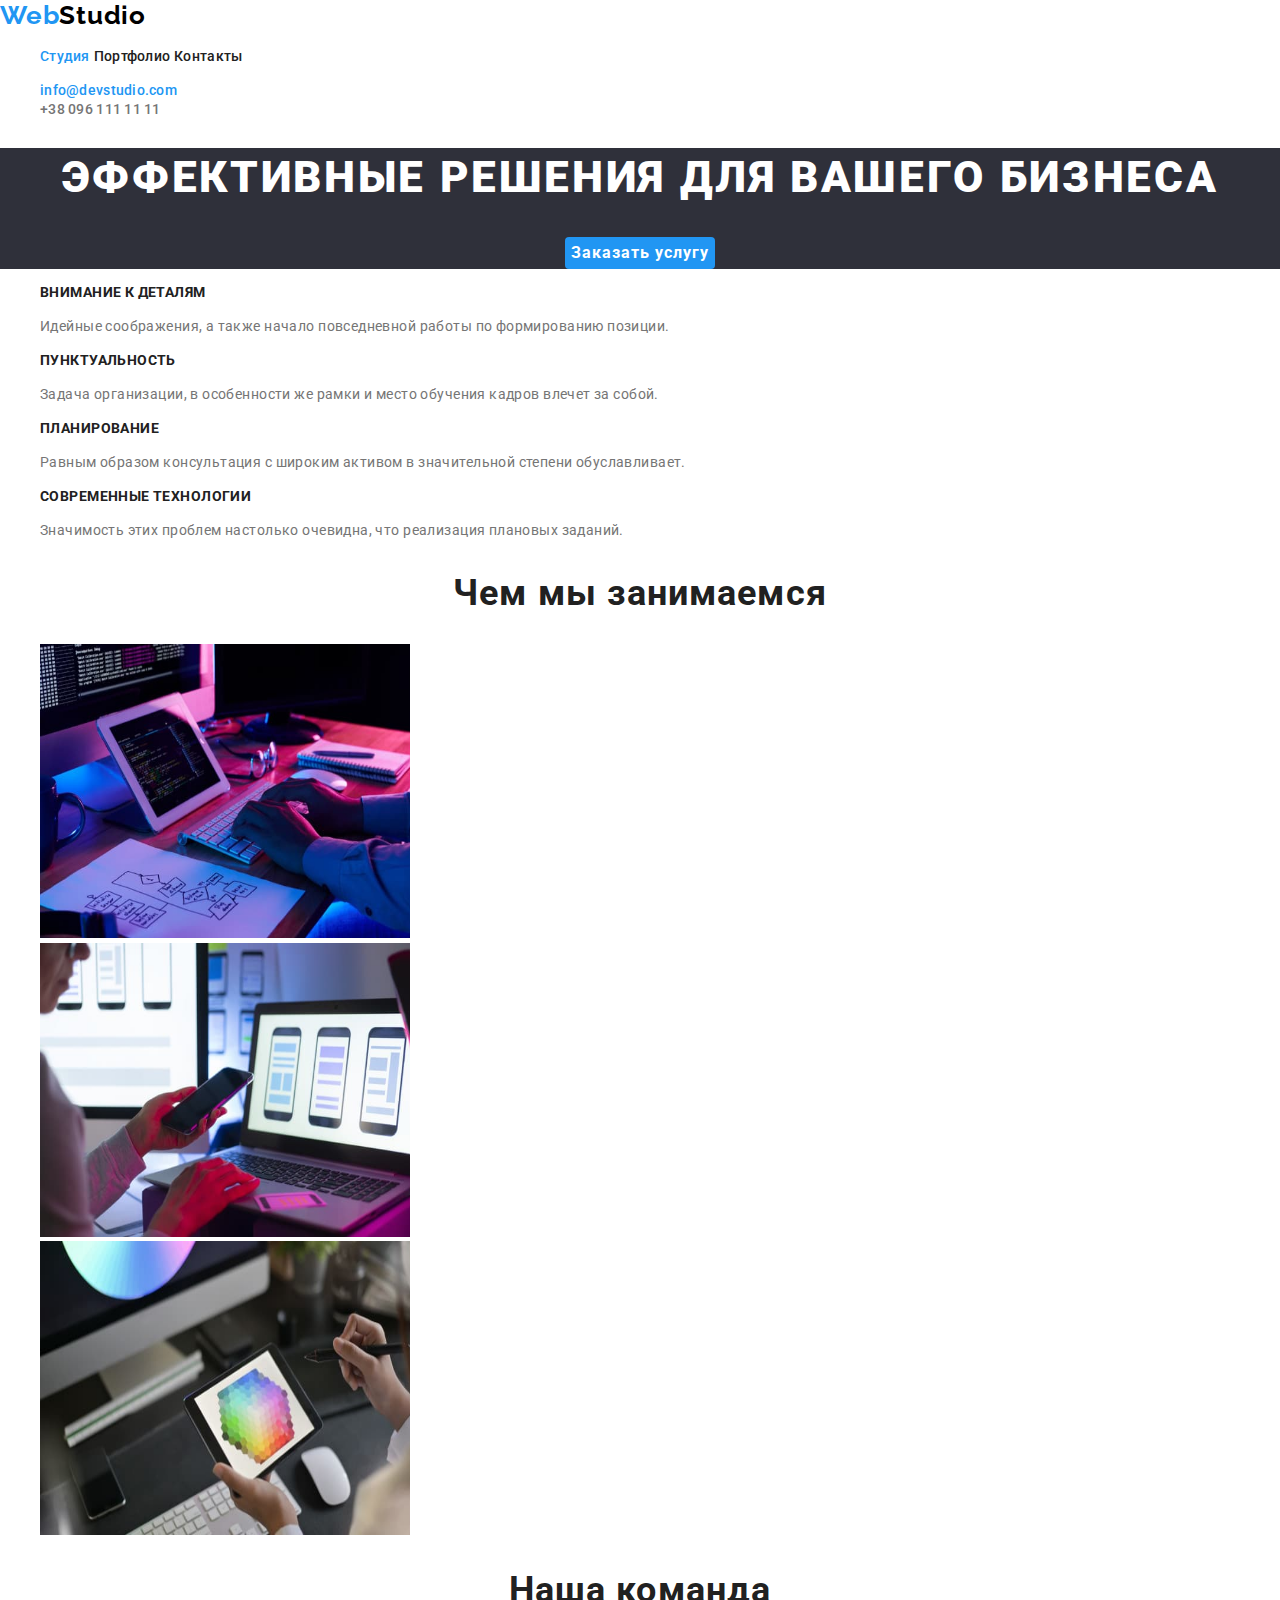
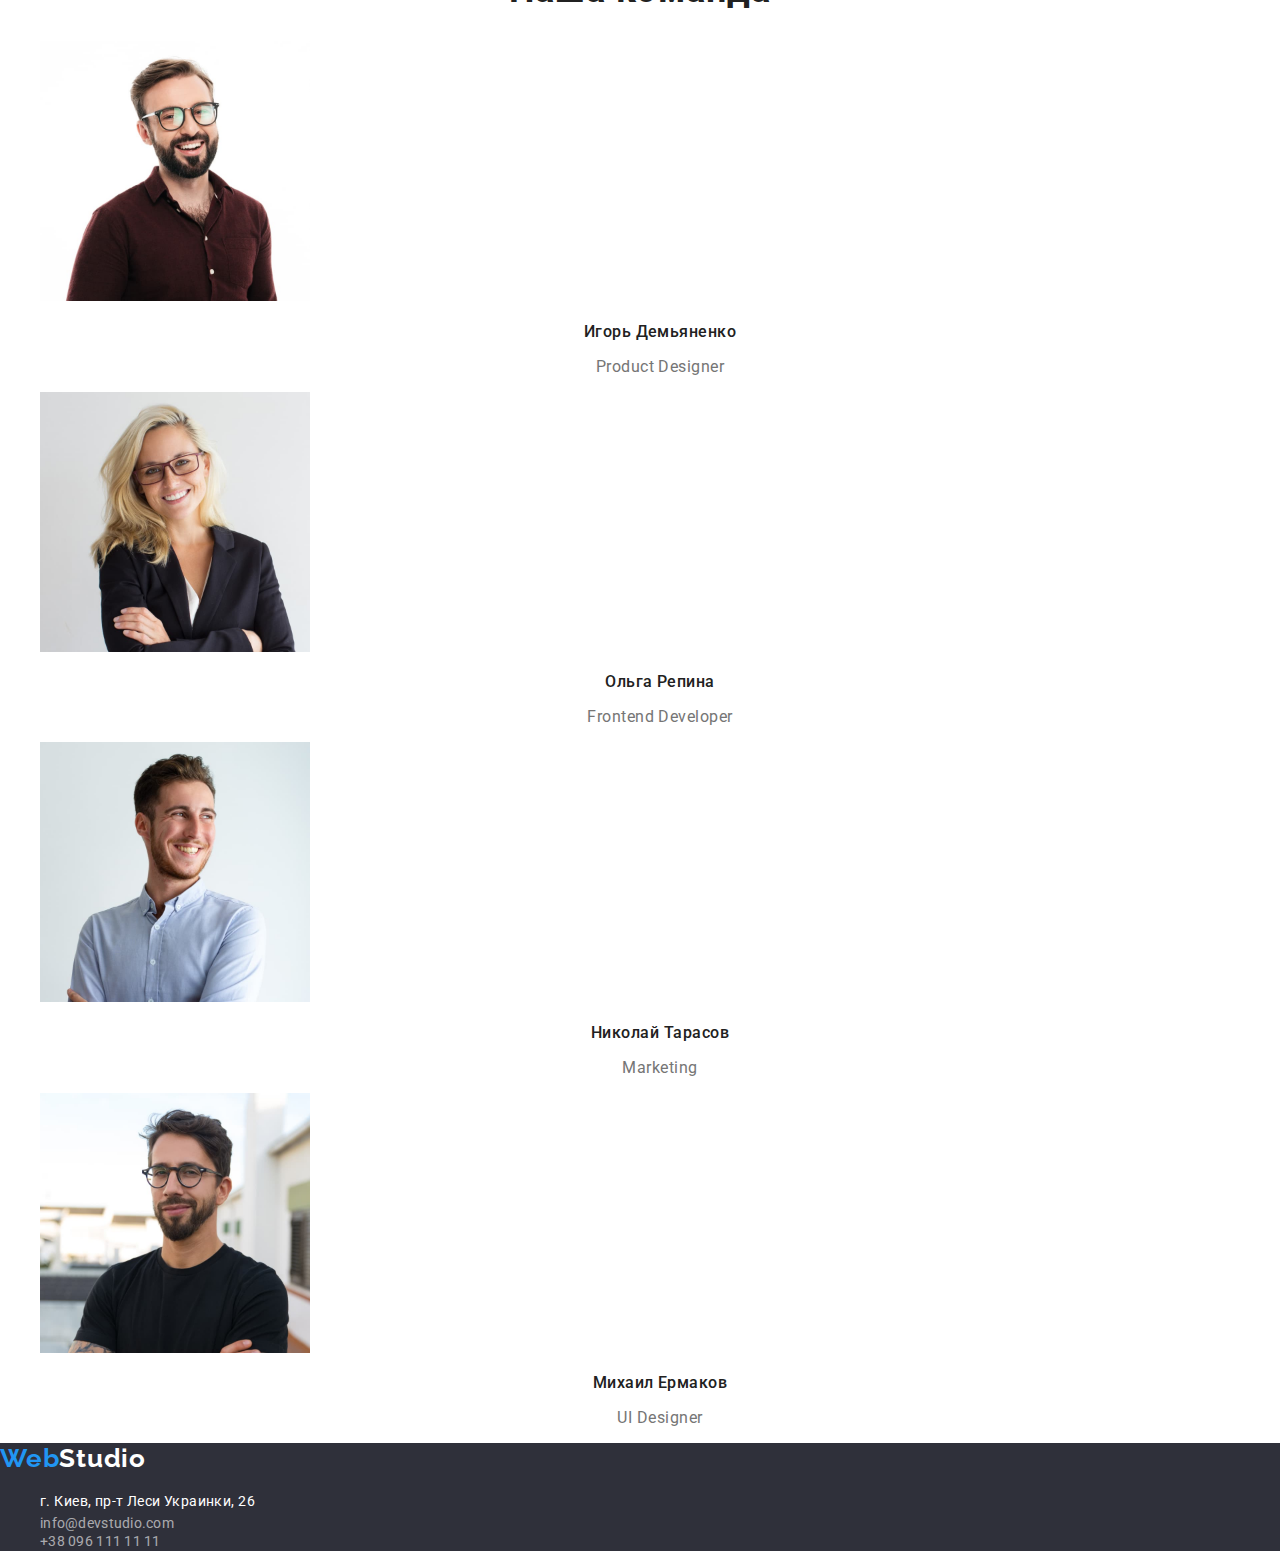
==== index.html @ bfbac4ac "Initial commit" ====
<!DOCTYPE html>
<html lang="ru">
  <head>
    <meta charset="UTF-8" />
    <meta http-equiv="X-UA-Compatible" content="IE=edge" />
    <meta name="viewport" content="width=device-width, initial-scale=1.0" />
    <title>Студия</title>
    <link rel="preconnect" href="https://fonts.googleapis.com" />
    <link rel="preconnect" href="https://fonts.gstatic.com" crossorigin />
    <link
      href="https://fonts.googleapis.com/css2?family=Raleway:wght@700&family=Roboto:wght@400;500;700;900&display=swap"
      rel="stylesheet"
    />
    <link
      rel="stylesheet"
      href="https://cdnjs.cloudflare.com/ajax/libs/modern-normalize/1.1.0/modern-normalize.css"
      integrity="sha512-Y0MM+V6ymRKN2zStTqzQ227DWhhp4Mzdo6gnlRnuaNCbc+YN/ZH0sBCLTM4M0oSy9c9VKiCvd4Jk44aCLrNS5Q=="
      crossorigin="anonymous"
      referrerpolicy="no-referrer"
    />
    <link href="./css/styles.css" rel="stylesheet" />
    <link href="./css/styles.css" rel="stylesheet" />
  </head>
  <body>
    <header class="header">
      <a class="logo" href="./index.html"
        >Web<span class="header-logo">Studio</span></a
      >
      <nav class="navigation">
        <ul class="references">
          <li class="referent">
            <a class="link" href="./index.html"
              ><span class="active-link">Студия</span></a
            >
          </li>
          <li class="referent">
            <a class="link" href="./portfolio.html">Портфолио</a>
          </li>
          <li class="referent"><a class="link" href="/contact">Контакты</a></li>
        </ul>
      </nav>
      <ul class="contact-list">
        <li class="contact">
          <a class="contact-mail" href="mailto:info@devstudio.com"
            >info@devstudio.com</a
          >
        </li>
        <li class="contact">
          <a class="contact-phone" href="tel:+380961111111"
            >+38 096 111 11 11</a
          >
        </li>
      </ul>
    </header>
    <main>
      <section class="hero">
        <h1 class="hero-title">Эффективные решения для вашего бизнеса</h1>
        <button class="select-btn" type="button">Заказать услугу</button>
      </section>
      <section class="properties">
        <h2 class="propertie">Возможности</h2>
        <ul class="list">
          <li class="item">
            <h3 class="title">Внимание к деталям</h3>
            <p class="subtitle">
              Идейные соображения, а также начало повседневной работы по
              формированию позиции.
            </p>
          </li>
          <li class="item">
            <h3 class="title">Пунктуальность</h3>
            <p class="subtitle">
              Задача организации, в особенности же рамки и место обучения кадров
              влечет за собой.
            </p>
          </li>
          <li class="item">
            <h3 class="title">Планирование</h3>
            <p class="subtitle">
              Равным образом консультация с широким активом в значительной
              степени обуславливает.
            </p>
          </li>
          <li class="item">
            <h3 class="title">Современные технологии</h3>
            <p class="subtitle">
              Значимость этих проблем настолько очевидна, что реализация
              плановых заданий.
            </p>
          </li>
        </ul>
      </section>
      <section class="about-us">
        <h2 class="title">Чем мы занимаемся</h2>
        <ul class="card list">
          <li class="card">
            <img
              class="works-image"
              src="./images/works/img-1.jpg"
              alt="Комп"
              width="370"
              height="294"
            />
          </li>
          <li class="card">
            <img
              class="works-image"
              src="./images/works/img-2.jpg"
              alt="смарт"
              width="370"
              height="294"
            />
          </li>
          <li class="card">
            <img
              class="works-image"
              src="./images/works/img-3.jpg"
              alt="планшет"
              width="370"
              height="294"
            />
          </li>
        </ul>
      </section>
      <section class="team">
        <h2 class="title">Наша команда</h2>
        <ul class="team cards">
          <li class="card-description">
            <img
              class="team-image"
              src="./images/team/img-1.jpg"
              alt="планшет"
              width="270"
              height="260"
            />
            <h3 class="name">Игорь Демьяненко</h3>
            <p class="position"><span lang="en">Product Designer</span></p>
          </li>
          <li class="card-description">
            <img
              class="team-image"
              src="./images/team/img-2.jpg"
              alt="планшет"
              width="270"
              height="260"
            />
            <h3 class="name">Ольга Репина</h3>
            <p class="position"><span lang="en">Frontend Developer</span></p>
          </li>
          <li class="card-description">
            <img
              class="team-image"
              src="./images/team/img-3.jpg"
              alt="планшет"
              width="270"
              height="260"
            />
            <h3 class="name">Николай Тарасов</h3>
            <p class="position"><span lang="en">Marketing</span></p>
          </li>
          <li class="card-description">
            <img
              class="team-image"
              src="./images/team/img-4.jpg"
              alt="планшет"
              width="270"
              height="260"
            />
            <h3 class="name">Михаил Ермаков</h3>
            <p class="position"><span lang="en">UI Designer</span></p>
          </li>
        </ul>
      </section>
    </main>
    <footer class="footer">
      <a class="logo" href="/">Web<span class="footer-logo">Studio</span></a>
      <ul class="conact-list">
        <li class="contact">
          <address class="post">г. Киев, пр-т Леси Украинки, 26</address>
        </li>
        <li class="contact">
          <a class="contact-mail" href="mailto:info@devstudio.com"
            >info@devstudio.com</a
          >
        </li>
        <li class="contact">
          <a class="contact-phone" href="tel:+380961111111"
            >+38 096 111 11 11</a
          >
        </li>
      </ul>
    </footer>
  </body>
</html>
---- css/styles.css ----
:root {
    --main-text: 'roboto';
    --logo-text: 'Raleway';
    --brand-color: #2196F3;
    --main-text-color: #757575;
    --title-color: #212121;
    --fuller-color: #2F303A;
}
body {
    font-family: var(--main-text);
    font-style: normal;
    font-weight: 500;
}
li {
    list-style-type: none
}
.logo {
    font-family: var(--logo-text);
    font-weight: 700;
    font-size: 26px;
    line-height: 1.19; 
    letter-spacing: 0.03em;
    text-decoration: none;
    color: var(--brand-color);
}
 .header-logo {
     color: black;
 
}
.referent{
    display: inline;
}
.link {
    font-size: 14px;
    line-height: 1.14;
    letter-spacing: 0.02em;
    text-decoration: none;
    color: var(--title-color);
}
.active-link {
    color: var(--brand-color)
}
.link:hover, .link:focus{
    color: var(--brand-color);
    cursor: pointer;
}
.conact {}
.contact-mail {
    font-size: 14px;
    line-height: 1.14;
    letter-spacing: 0.02em;
    text-decoration: none;
    color: var(--brand-color);
}
.contact-phone {
    font-size: 14px;
    line-height: 1.14;
    text-decoration: none;
    letter-spacing: 0.02em;
    color: var(--main-text-color);
}    
.contact-mail:hover, .contact-mail:focus {
    color: var(--brand-color);
    cursor: pointer;
    }
.contact-phone:hover, .contact-phone:focus {
    color: var(--brand-color);
    cursor: pointer;
    }
    .referent {}
.hero {  
    background: var(--fuller-color)
}
.hero-title {
    font-weight: 900;
    font-size: 44px;
    line-height: 1.36;
    text-align: center;
    letter-spacing: 0.06em;
    text-transform: uppercase;
    color: #FFFFFF;
}
.propertie {
    position: absolute;
    white-space: nowrap;
    width: 1px;
    height: 1px;
    overflow: hidden;
    border: 0;
    padding: 0;
    clip: rect(0 0 0 0);
    clip-path: inset(50%);
    margin: -1px;
}
.item .title {
    font-weight: 700;
    font-size: 14px;
    line-height: 1.14;
    letter-spacing: 0.03em;
    text-transform: uppercase;
    color: var(--title-color);
    ;
}
.subtitle {
    font-weight: 400;
    font-size: 14px;
    line-height: 1.71;
    letter-spacing: 0.03em;
    color: var(--main-text-color);
}
.about-us .title, .team .title {
    font-weight: 700;
    font-size: 36px;
    line-height: 1.17;
    text-align: center;
    letter-spacing: 0.03em;
    color: var(--title-color);
}
.card {}

.works-image {}

.team {}

.cards {}

.card-description {}
.team-image {}

.name {
    font-size: 16px;
    line-height: 1.19;
    text-align: center;
    letter-spacing: 0.03em;
    color: var(--title-color);
    font-weight: 500;
}
.position {
    font-weight: 400;
    font-size: 16px;
    line-height: 1.19;
    text-align: center;
    letter-spacing: 0.03em;
    color: var(--main-text-color);
}
.footer {
    background: var(--fuller-color);
    font-weight: 400;
}
.footer .contact-mail, .footer .contact-phone {
    color: rgba(255, 255, 255, 0.6);
}
.footer .contact-mail:hover,
.footer .contact-mail:focus
    {
    color: var(--brand-color);
    cursor: pointer;
  }
.footer .contact-phone:hover,
.footer .contact-phone:focus {
    color: var(--brand-color);
    cursor: pointer;
   }
.footer-logo {
    color: white
}
.post {
    font-style: normal;
    font-weight: 400;
    font-size: 14px;
    line-height: 1.71;
    letter-spacing: 0.03em;
    color: #FFFFFF;
}
.works>.title {
    position: absolute;
    white-space: nowrap;
    width: 1px;
    height: 1px;
    overflow: hidden;
    border: 0;
    padding: 0;
    clip: rect(0 0 0 0);
    clip-path: inset(50%);
    margin: -1px;
}
.button-section{
   display: block;
}
.btn {
    background: #F5F4FA;
    border-radius: 4px;
    font-size: 16px;
    line-height: 1.62;
    text-align: center;
    letter-spacing: 0.03em;
    color: var(--title-color);
    border: 0;
    cursor: pointer;
    font-weight: 500;
}
.select-btn {
    background: var(--brand-color);
    border-radius: 4px;
    font-weight: 700;
    font-size: 16px;
    line-height: 1.88;
    text-align: center;
    letter-spacing: 0.06em;
    color: #FFFFFF;
    cursor: pointer;
    border: 0;
}
.hero .select-btn {
    display: block;
    margin-left: auto;
    margin-right: auto;
}
.btn:hover, .btn:focus {
    background: var(--brand-color);
    font-weight: 700;
    color: white;
}
.works-cards {}

.works-card-description {
    list-style-type: none;
}
.works-card-description .name, .works-card-description .position {
    text-align:left;
}
---- css/styles.css ----
:root {
    --main-text: 'roboto';
    --logo-text: 'Raleway';
    --brand-color: #2196F3;
    --main-text-color: #757575;
    --title-color: #212121;
    --fuller-color: #2F303A;
}
body {
    font-family: var(--main-text);
    font-style: normal;
    font-weight: 500;
}
li {
    list-style-type: none
}
.logo {
    font-family: var(--logo-text);
    font-weight: 700;
    font-size: 26px;
    line-height: 1.19; 
    letter-spacing: 0.03em;
    text-decoration: none;
    color: var(--brand-color);
}
 .header-logo {
     color: black;
 
}
.referent{
    display: inline;
}
.link {
    font-size: 14px;
    line-height: 1.14;
    letter-spacing: 0.02em;
    text-decoration: none;
    color: var(--title-color);
}
.active-link {
    color: var(--brand-color)
}
.link:hover, .link:focus{
    color: var(--brand-color);
    cursor: pointer;
}
.conact {}
.contact-mail {
    font-size: 14px;
    line-height: 1.14;
    letter-spacing: 0.02em;
    text-decoration: none;
    color: var(--brand-color);
}
.contact-phone {
    font-size: 14px;
    line-height: 1.14;
    text-decoration: none;
    letter-spacing: 0.02em;
    color: var(--main-text-color);
}    
.contact-mail:hover, .contact-mail:focus {
    color: var(--brand-color);
    cursor: pointer;
    }
.contact-phone:hover, .contact-phone:focus {
    color: var(--brand-color);
    cursor: pointer;
    }
    .referent {}
.hero {  
    background: var(--fuller-color)
}
.hero-title {
    font-weight: 900;
    font-size: 44px;
    line-height: 1.36;
    text-align: center;
    letter-spacing: 0.06em;
    text-transform: uppercase;
    color: #FFFFFF;
}
.propertie {
    position: absolute;
    white-space: nowrap;
    width: 1px;
    height: 1px;
    overflow: hidden;
    border: 0;
    padding: 0;
    clip: rect(0 0 0 0);
    clip-path: inset(50%);
    margin: -1px;
}
.item .title {
    font-weight: 700;
    font-size: 14px;
    line-height: 1.14;
    letter-spacing: 0.03em;
    text-transform: uppercase;
    color: var(--title-color);
    ;
}
.subtitle {
    font-weight: 400;
    font-size: 14px;
    line-height: 1.71;
    letter-spacing: 0.03em;
    color: var(--main-text-color);
}
.about-us .title, .team .title {
    font-weight: 700;
    font-size: 36px;
    line-height: 1.17;
    text-align: center;
    letter-spacing: 0.03em;
    color: var(--title-color);
}
.card {}

.works-image {}

.team {}

.cards {}

.card-description {}
.team-image {}

.name {
    font-size: 16px;
    line-height: 1.19;
    text-align: center;
    letter-spacing: 0.03em;
    color: var(--title-color);
    font-weight: 500;
}
.position {
    font-weight: 400;
    font-size: 16px;
    line-height: 1.19;
    text-align: center;
    letter-spacing: 0.03em;
    color: var(--main-text-color);
}
.footer {
    background: var(--fuller-color);
    font-weight: 400;
}
.footer .contact-mail, .footer .contact-phone {
    color: rgba(255, 255, 255, 0.6);
}
.footer .contact-mail:hover,
.footer .contact-mail:focus
    {
    color: var(--brand-color);
    cursor: pointer;
  }
.footer .contact-phone:hover,
.footer .contact-phone:focus {
    color: var(--brand-color);
    cursor: pointer;
   }
.footer-logo {
    color: white
}
.post {
    font-style: normal;
    font-weight: 400;
    font-size: 14px;
    line-height: 1.71;
    letter-spacing: 0.03em;
    color: #FFFFFF;
}
.works>.title {
    position: absolute;
    white-space: nowrap;
    width: 1px;
    height: 1px;
    overflow: hidden;
    border: 0;
    padding: 0;
    clip: rect(0 0 0 0);
    clip-path: inset(50%);
    margin: -1px;
}
.button-section{
   display: block;
}
.btn {
    background: #F5F4FA;
    border-radius: 4px;
    font-size: 16px;
    line-height: 1.62;
    text-align: center;
    letter-spacing: 0.03em;
    color: var(--title-color);
    border: 0;
    cursor: pointer;
    font-weight: 500;
}
.select-btn {
    background: var(--brand-color);
    border-radius: 4px;
    font-weight: 700;
    font-size: 16px;
    line-height: 1.88;
    text-align: center;
    letter-spacing: 0.06em;
    color: #FFFFFF;
    cursor: pointer;
    border: 0;
}
.hero .select-btn {
    display: block;
    margin-left: auto;
    margin-right: auto;
}
.btn:hover, .btn:focus {
    background: var(--brand-color);
    font-weight: 700;
    color: white;
}
.works-cards {}

.works-card-description {
    list-style-type: none;
}
.works-card-description .name, .works-card-description .position {
    text-align:left;
}
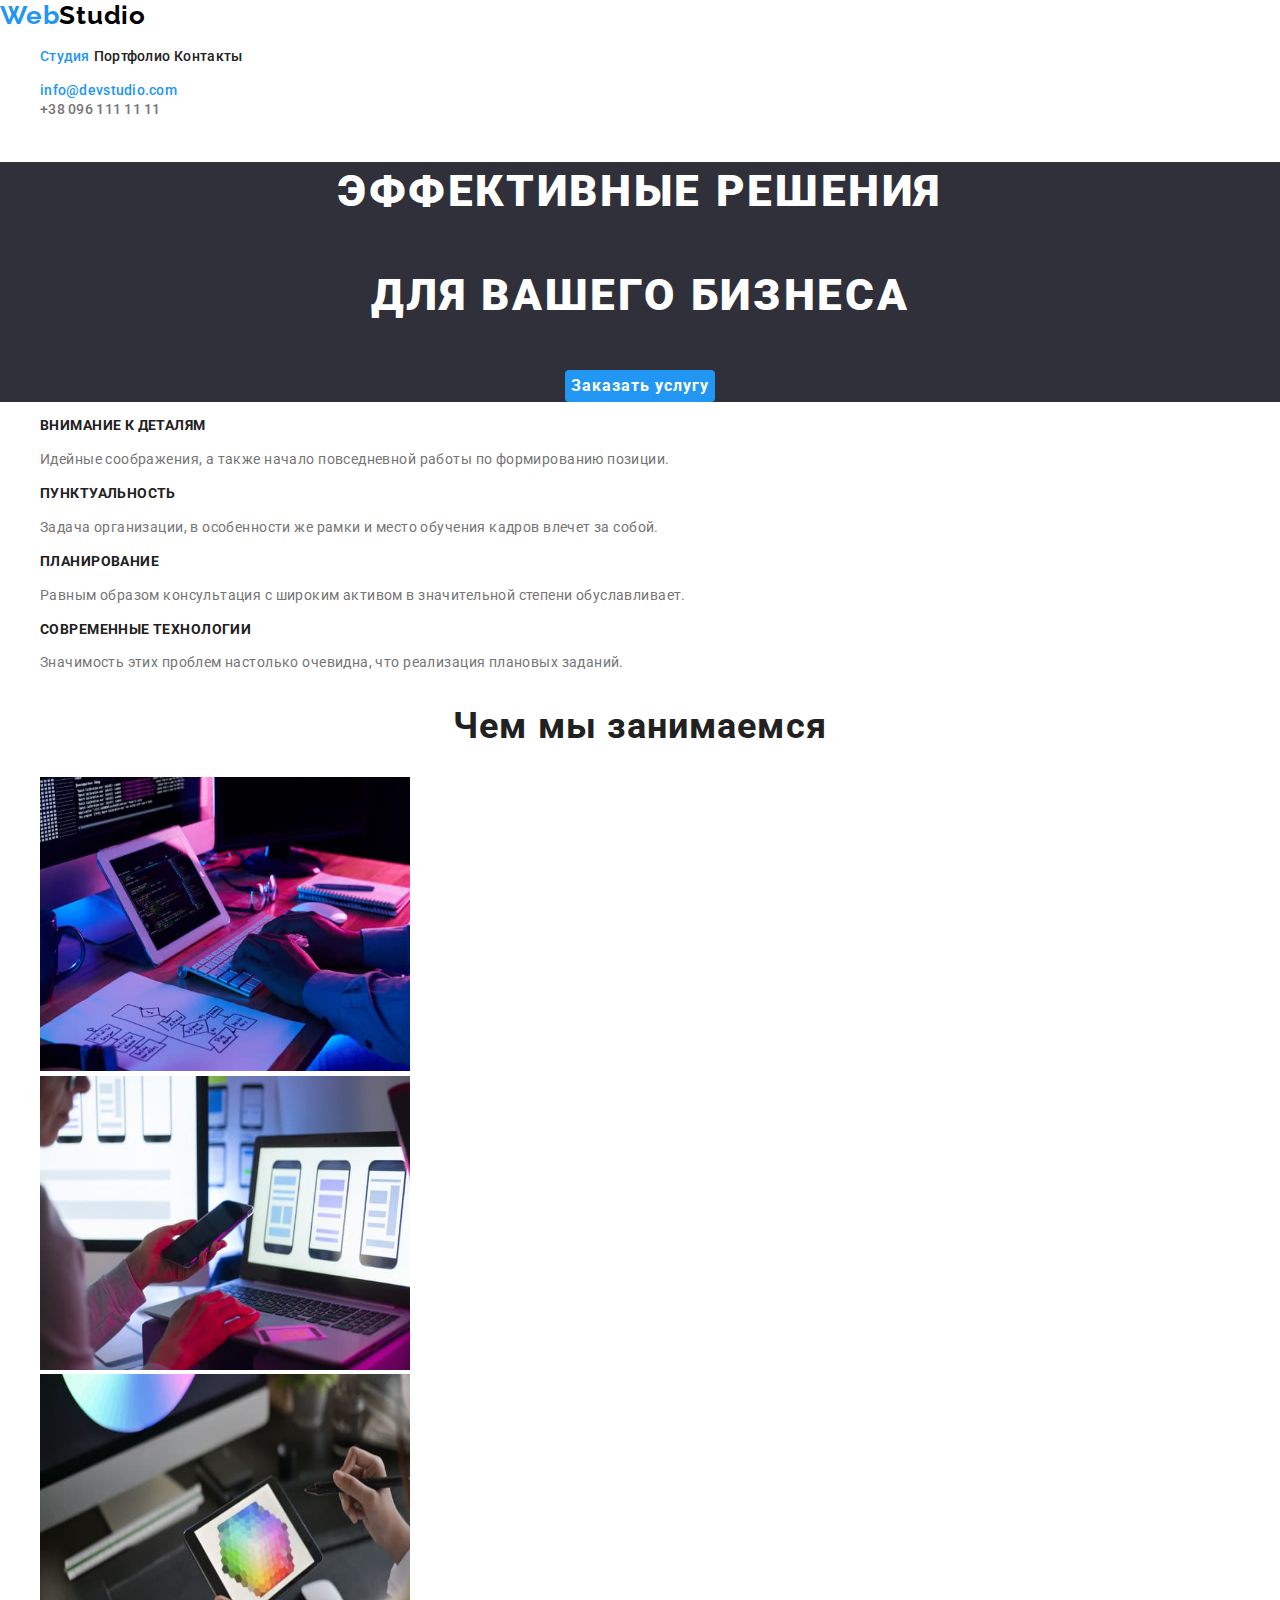
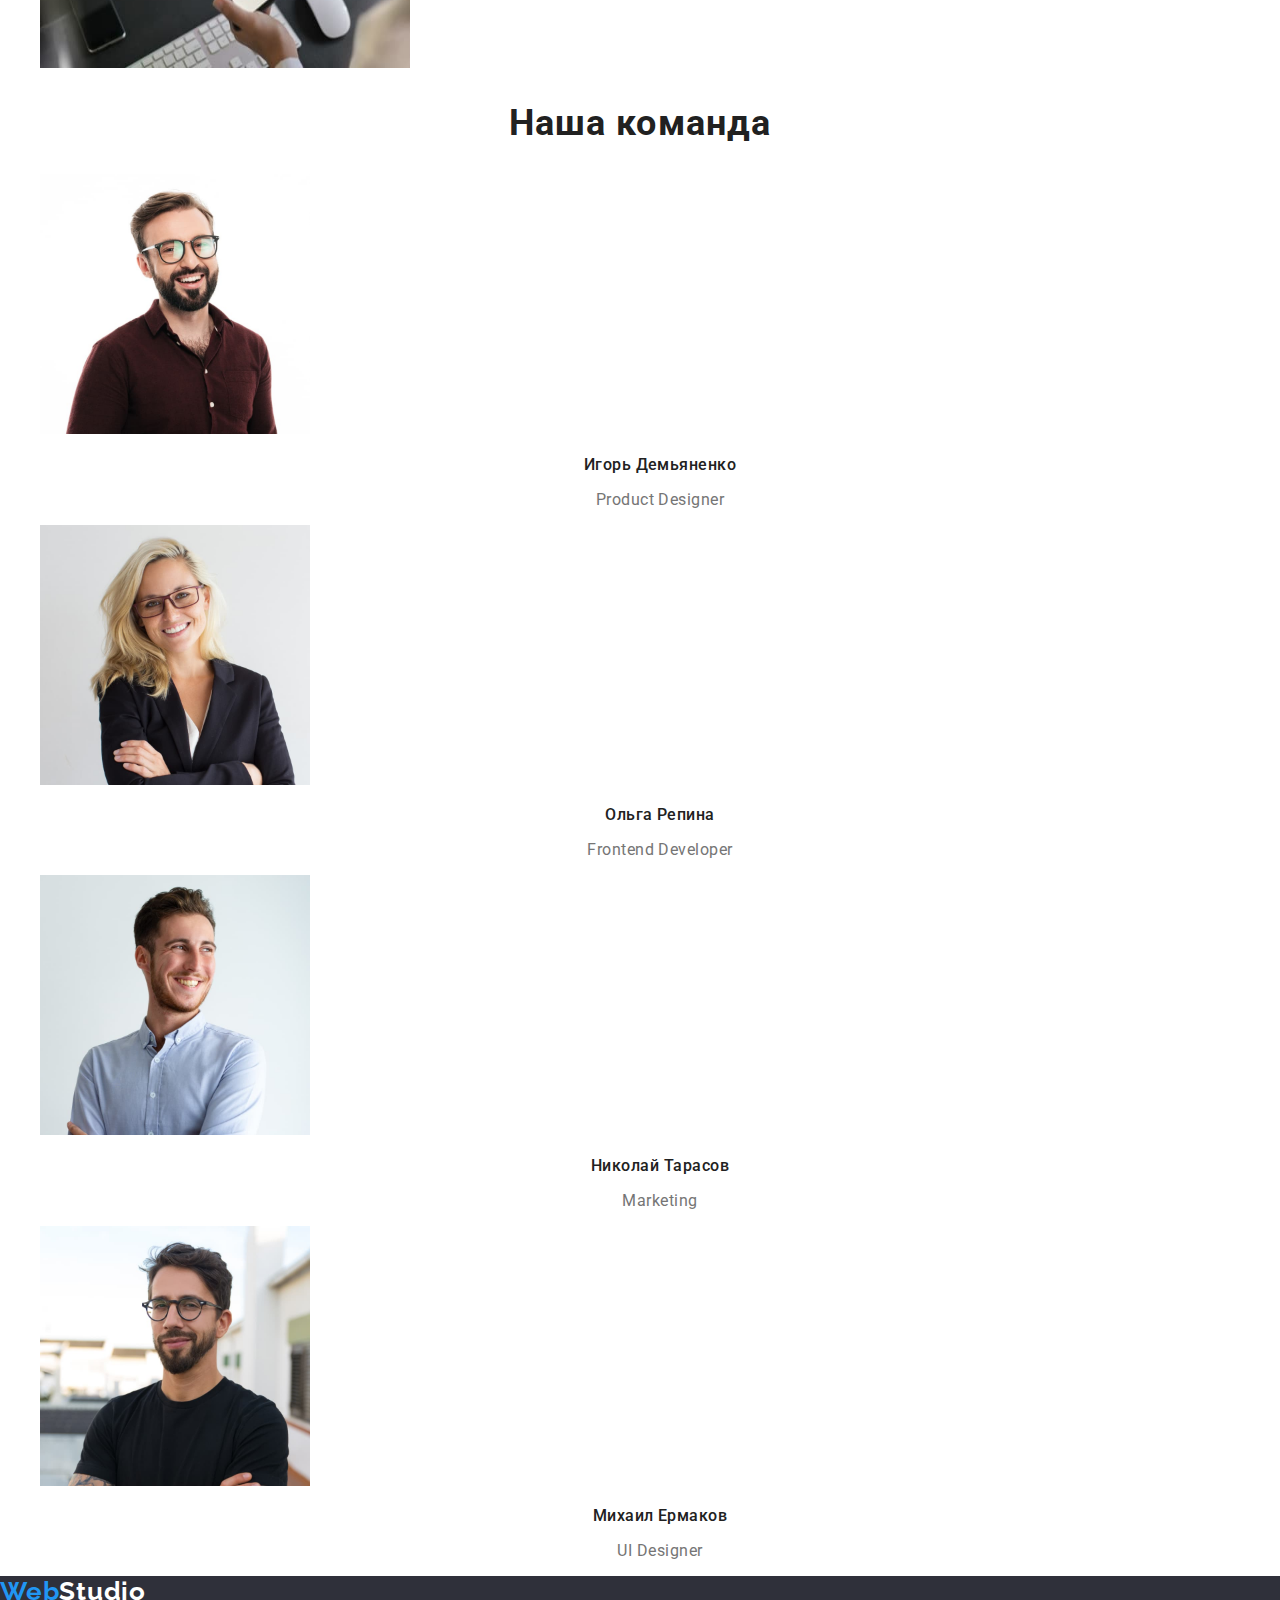
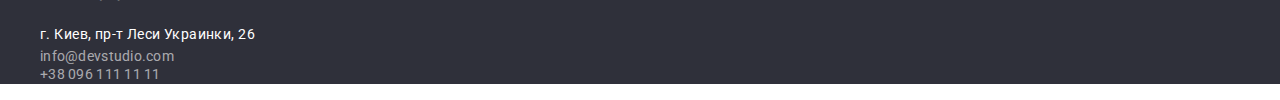
==== commit 6495f531: "not the end" ====
--- a/index.html
+++ b/index.html
@@ -23,6 +23,7 @@
   </head>
   <body>
     <header class="header">
+      <div class="container">
       <a class="logo" href="./index.html"
         >Web<span class="header-logo">Studio</span></a
       >
@@ -51,10 +52,12 @@
           >
         </li>
       </ul>
+    </div>
     </header>
     <main>
       <section class="hero">
-        <h1 class="hero-title">Эффективные решения для вашего бизнеса</h1>
+        <div class="container">
+        <h1 class="hero-title"><p></p>Эффективные решения</p><p>для вашего бизнеса</p></h1>
         <button class="select-btn" type="button">Заказать услугу</button>
       </section>
       <section class="properties">
@@ -89,13 +92,14 @@
             </p>
           </li>
         </ul>
+      </div>
       </section>
       <section class="about-us">
+        <div class="container">
         <h2 class="title">Чем мы занимаемся</h2>
-        <ul class="card list">
+        <ul class="card-list">
           <li class="card">
-            <img
-              class="works-image"
+            <img class="works-image"
               src="./images/works/img-1.jpg"
               alt="Комп"
               width="370"
@@ -121,7 +125,9 @@
             />
           </li>
         </ul>
-      </section>
+      </div>
+      </section>
+      <div class="container">
       <section class="team">
         <h2 class="title">Наша команда</h2>
         <ul class="team cards">
@@ -170,9 +176,11 @@
             <p class="position"><span lang="en">UI Designer</span></p>
           </li>
         </ul>
+      </div>
       </section>
     </main>
     <footer class="footer">
+    <div class="container">
       <a class="logo" href="/">Web<span class="footer-logo">Studio</span></a>
       <ul class="conact-list">
         <li class="contact">
@@ -189,6 +197,7 @@
           >
         </li>
       </ul>
+    </div>
     </footer>
   </body>
 </html>
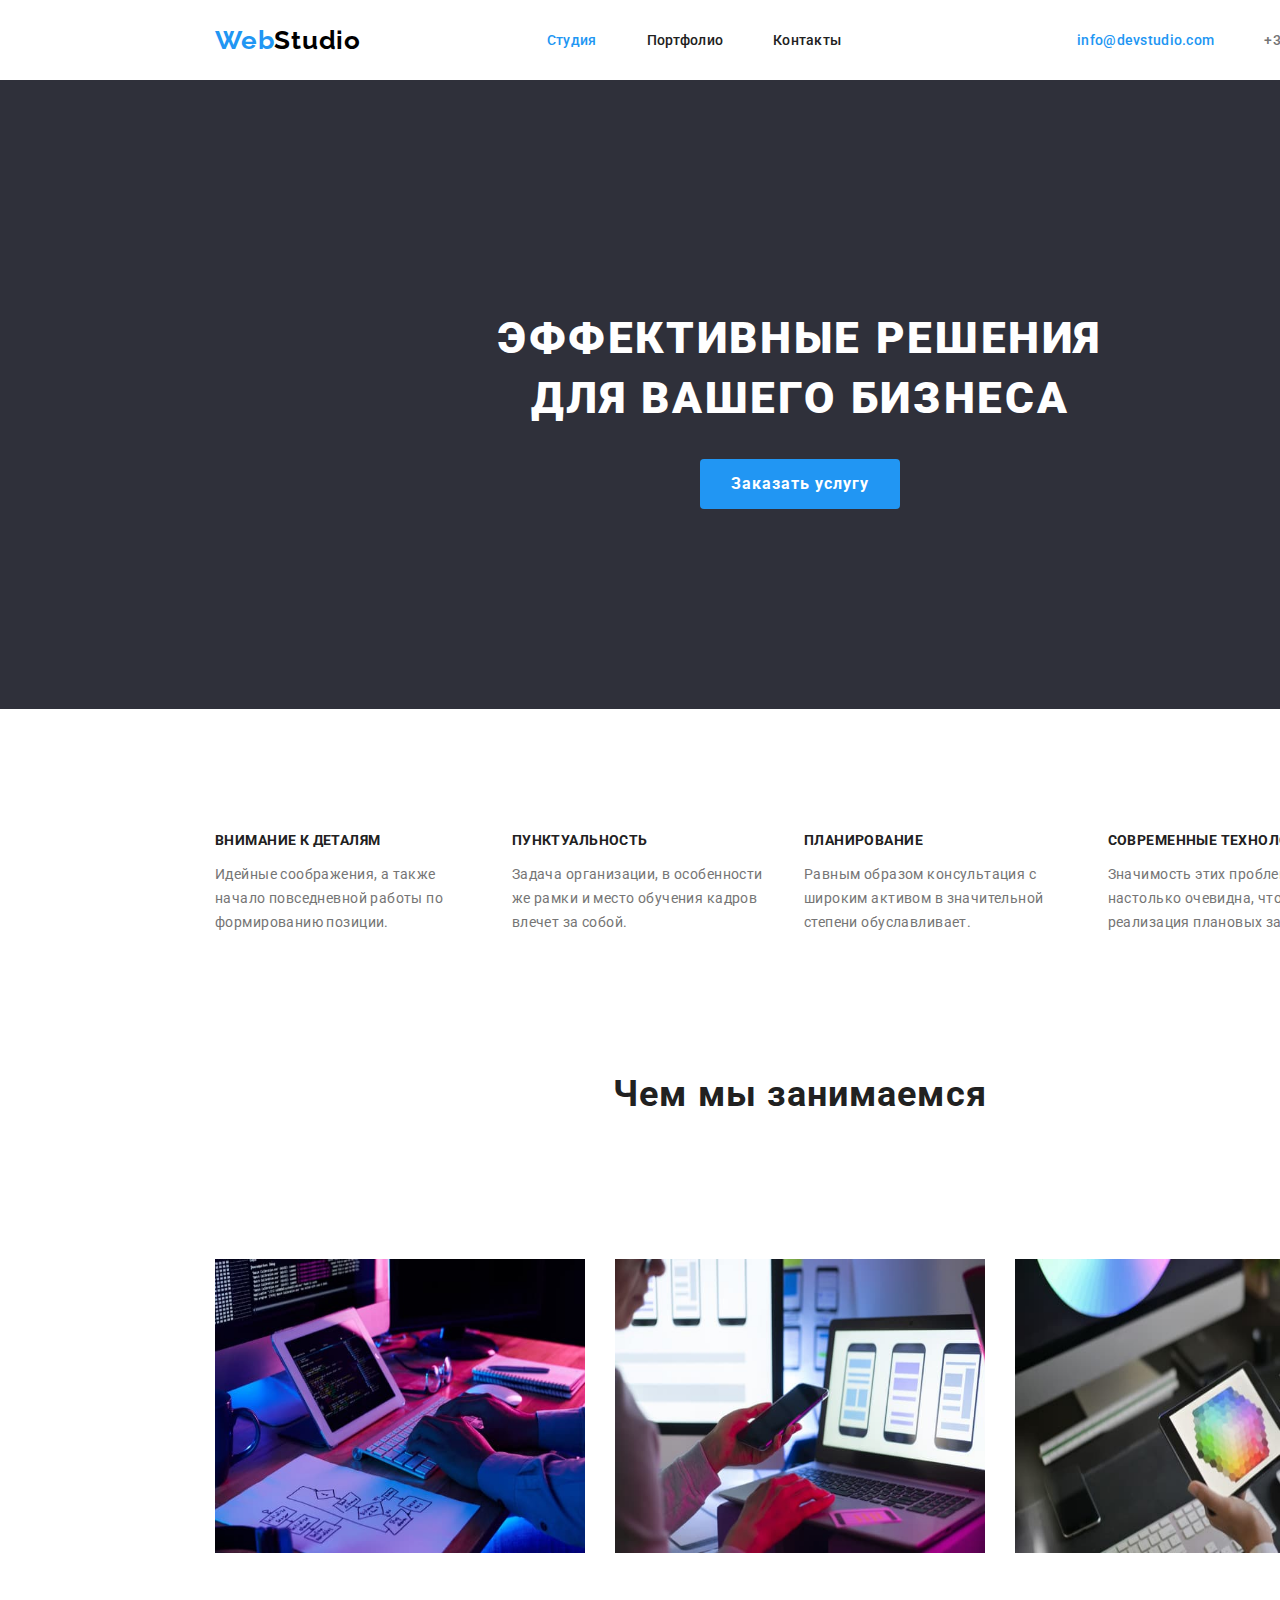
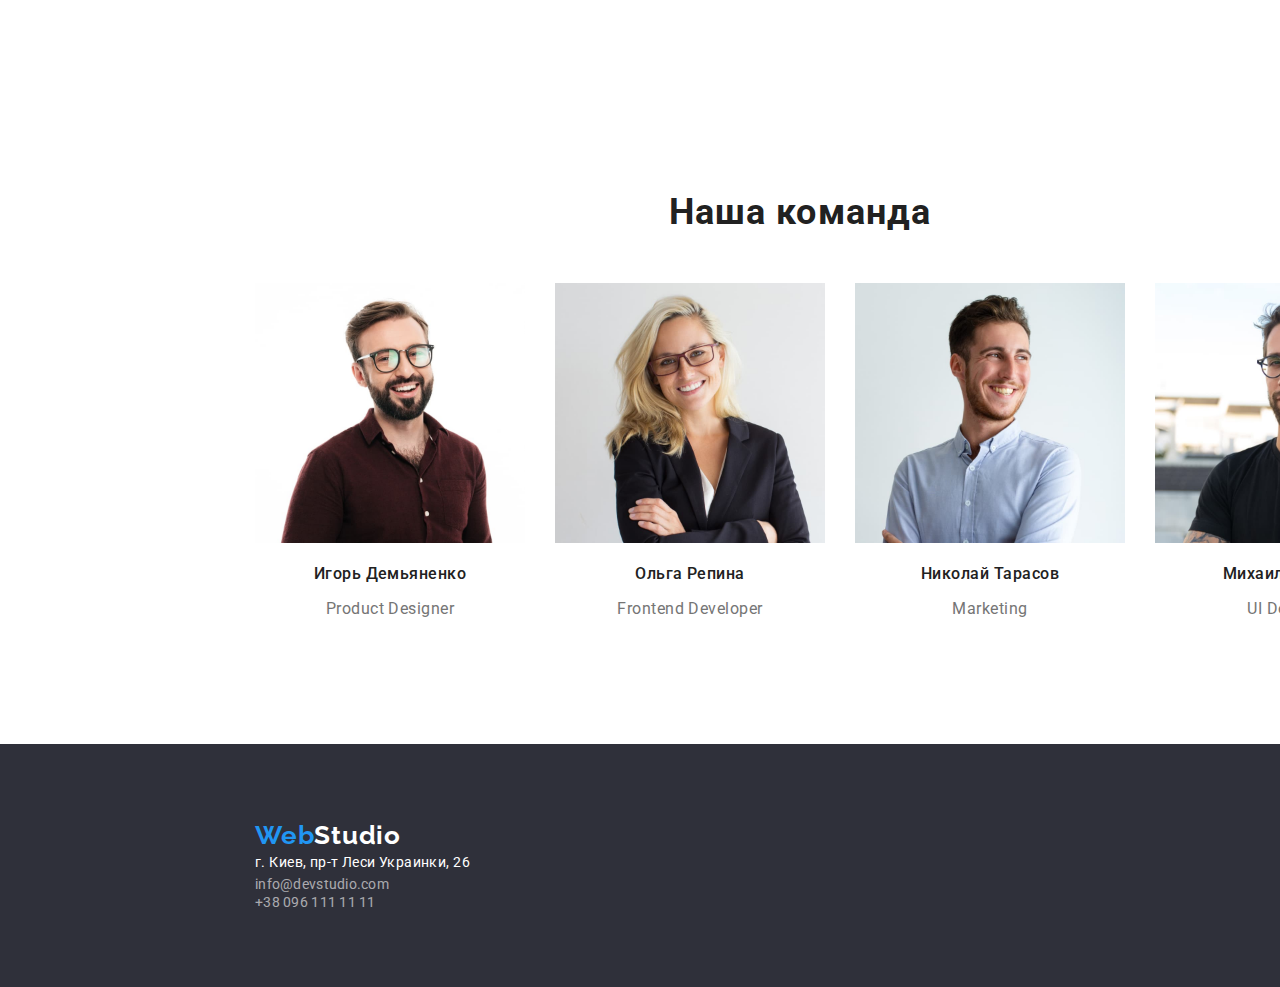
==== commit 8e36f7b0: "Summ" ====
--- a/index.html
+++ b/index.html
@@ -19,7 +19,6 @@
       referrerpolicy="no-referrer"
     />
     <link href="./css/styles.css" rel="stylesheet" />
-    <link href="./css/styles.css" rel="stylesheet" />
   </head>
   <body>
     <header class="header">
@@ -57,10 +56,11 @@
     <main>
       <section class="hero">
         <div class="container">
-        <h1 class="hero-title"><p></p>Эффективные решения</p><p>для вашего бизнеса</p></h1>
+        <h1 class="hero-title">Эффективные решения для вашего бизнеса</h1>
         <button class="select-btn" type="button">Заказать услугу</button>
       </section>
       <section class="properties">
+        <div class="container">
         <h2 class="propertie">Возможности</h2>
         <ul class="list">
           <li class="item">
@@ -126,11 +126,11 @@
           </li>
         </ul>
       </div>
-      </section>
-      <div class="container">
+    </section>
       <section class="team">
+        <div class="container">
         <h2 class="title">Наша команда</h2>
-        <ul class="team cards">
+        <ul class="team-cards">
           <li class="card-description">
             <img
               class="team-image"
@@ -181,9 +181,11 @@
     </main>
     <footer class="footer">
     <div class="container">
-      <a class="logo" href="/">Web<span class="footer-logo">Studio</span></a>
       <ul class="conact-list">
         <li class="contact">
+          <a class="logo" href="/">Web<span class="footer-logo">Studio</span></a>
+        </li>
+        <li>
           <address class="post">г. Киев, пр-т Леси Украинки, 26</address>
         </li>
         <li class="contact">
--- a/css/styles.css
+++ b/css/styles.css
@@ -14,7 +14,21 @@
 li {
     list-style-type: none
 }
+.container {
+    
+
+}   
+
+.header>.container {
+    display: flex;
+    padding-left: 215px;
+    padding-right: 215px;
+    justify-content: space-between;
+    align-items: center;
+    width: 1600px
+}
 .logo {
+    
     font-family: var(--logo-text);
     font-weight: 700;
     font-size: 26px;
@@ -22,13 +36,15 @@
     letter-spacing: 0.03em;
     text-decoration: none;
     color: var(--brand-color);
+    margin-right: auto;
 }
  .header-logo {
      color: black;
- 
-}
-.referent{
-    display: inline;
+ }
+.references{
+    display: flex;
+    height: 48px;
+    align-items: center;
 }
 .link {
     font-size: 14px;
@@ -36,6 +52,7 @@
     letter-spacing: 0.02em;
     text-decoration: none;
     color: var(--title-color);
+    margin-right: 50px;
 }
 .active-link {
     color: var(--brand-color)
@@ -44,13 +61,17 @@
     color: var(--brand-color);
     cursor: pointer;
 }
-.conact {}
+.contact-list {
+    display: flex;
+    margin-left: auto;
+}
 .contact-mail {
     font-size: 14px;
     line-height: 1.14;
     letter-spacing: 0.02em;
     text-decoration: none;
     color: var(--brand-color);
+    margin-right: 50px;
 }
 .contact-phone {
     font-size: 14px;
@@ -67,9 +88,13 @@
     color: var(--brand-color);
     cursor: pointer;
     }
-    .referent {}
-.hero {  
-    background: var(--fuller-color)
+.hero>.container {
+    background: var(--fuller-color);
+    width: 1600px;
+    padding-top: 200px;
+    padding-bottom: 200px;
+    padding-left: 452px;
+    padding-right: 452px;
 }
 .hero-title {
     font-weight: 900;
@@ -79,6 +104,19 @@
     letter-spacing: 0.06em;
     text-transform: uppercase;
     color: #FFFFFF;
+    margin-bottom: 30px;
+}
+.properties>.container {
+    width: 1600px;
+}
+.list {
+    padding: 94px 215px;
+    display: flex;
+    justify-content: space-around;
+    align-items: center;
+}
+.list>.item {
+    margin-right: 30px;
 }
 .propertie {
     position: absolute;
@@ -108,6 +146,10 @@
     letter-spacing: 0.03em;
     color: var(--main-text-color);
 }
+.about-us>.container {
+    width: 1600px;
+}
+
 .about-us .title, .team .title {
     font-weight: 700;
     font-size: 36px;
@@ -115,16 +157,39 @@
     text-align: center;
     letter-spacing: 0.03em;
     color: var(--title-color);
-}
-.card {}
-
-.works-image {}
-
-.team {}
-
-.cards {}
-
-.card-description {}
+    margin-bottom: 50px;
+}
+.card-list {
+    padding: 94px 215px;
+    display: flex;
+    justify-content: space-around;
+    align-items: center;
+}
+.card-list:(last-child){
+    margin-right: 0
+}
+.card {
+    margin-right: 30px;
+}
+
+.works-image {
+    
+}
+
+.team>.container {
+ width: 1600px; 
+ padding: 94px 215px;  
+}
+
+.team-cards {
+    display: flex;
+    justify-content: space-around;
+    align-items: center;
+}
+
+.card-description {
+    margin-right: 30px;
+}
 .team-image {}
 
 .name {
@@ -143,27 +208,34 @@
     letter-spacing: 0.03em;
     color: var(--main-text-color);
 }
-.footer {
+.footer>.container {
+    display: block;
+    padding-left: 0px;
+    width: 1600px;
     background: var(--fuller-color);
     font-weight: 400;
+    padding: 60px 215px;
+}
+.footer .logo {
+    margin-bottom: 20px;
+}
+.footer-logo {
+    color: white
+}
+.footer .contact-list {
+
 }
 .footer .contact-mail, .footer .contact-phone {
     color: rgba(255, 255, 255, 0.6);
 }
 .footer .contact-mail:hover,
-.footer .contact-mail:focus
+.footer .contact-mail:focus,
+.footer .contact-phone:hover,
+.footer .contact-phone:focus
     {
     color: var(--brand-color);
     cursor: pointer;
-  }
-.footer .contact-phone:hover,
-.footer .contact-phone:focus {
-    color: var(--brand-color);
-    cursor: pointer;
-   }
-.footer-logo {
-    color: white
-}
+    }
 .post {
     font-style: normal;
     font-weight: 400;
@@ -172,7 +244,11 @@
     letter-spacing: 0.03em;
     color: #FFFFFF;
 }
-.works>.title {
+
+.works>.container {
+    width: 1600px;
+}
+.works .title {
     position: absolute;
     white-space: nowrap;
     width: 1px;
@@ -184,8 +260,13 @@
     clip-path: inset(50%);
     margin: -1px;
 }
-.button-section{
-   display: block;
+.button{
+   display: flex;
+   padding: 94px 495px 56px;
+   justify-content: space-around;
+   align-items: center;
+   margin-top: 0px;
+   margin-bottom: 0px;
 }
 .btn {
     background: #F5F4FA;
@@ -198,6 +279,7 @@
     border: 0;
     cursor: pointer;
     font-weight: 500;
+    height: 38px;
 }
 .select-btn {
     background: var(--brand-color);
@@ -210,22 +292,50 @@
     color: #FFFFFF;
     cursor: pointer;
     border: 0;
+    height: 38px;
 }
 .hero .select-btn {
     display: block;
     margin-left: auto;
     margin-right: auto;
+    height: 50px;
+    width: 200px;
 }
 .btn:hover, .btn:focus {
     background: var(--brand-color);
     font-weight: 700;
     color: white;
 }
-.works-cards {}
+.works-cards {
+  width: 1600px;
+  display: flex;  
+  flex-wrap: wrap;
+  padding-left: 215px;
+  padding-right: 215px;
+  margin-top: 0px;
+  margin-bottom: 0px;
+  justify-content: space-between;
+  align-items: center;
+}
 
 .works-card-description {
     list-style-type: none;
-}
+    margin-right: 30px;
+    margin-bottom: 30px;
+}
+
+
+.works-card-description:nth-of-type(3n+1) {
+    margin-left: 0;
+  }
+  
+  .works-card-description:nth-of-type(3n) {
+    margin-right: 0;
+  }
+  
+  .works-card-description:nth-last-of-type(-n+3) {
+    margin-bottom: 0;
+  }
 .works-card-description .name, .works-card-description .position {
     text-align:left;
 }
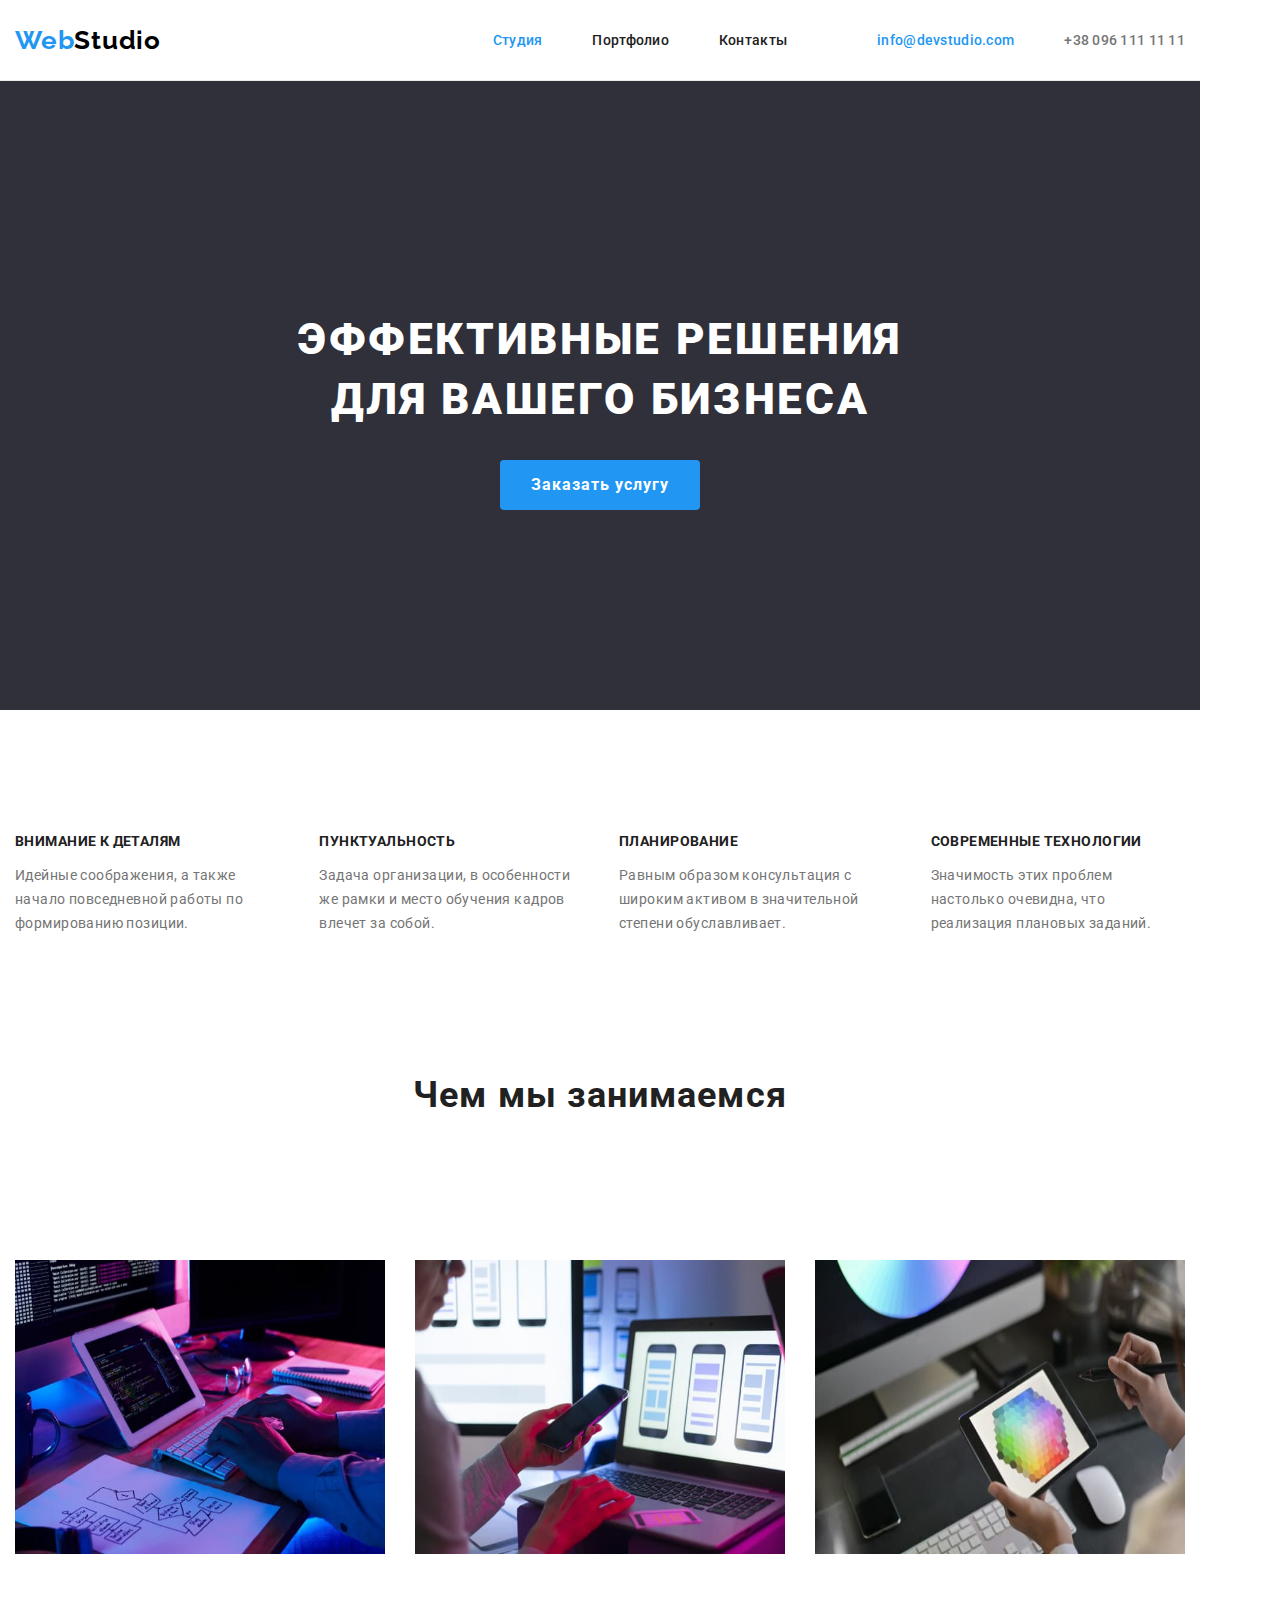
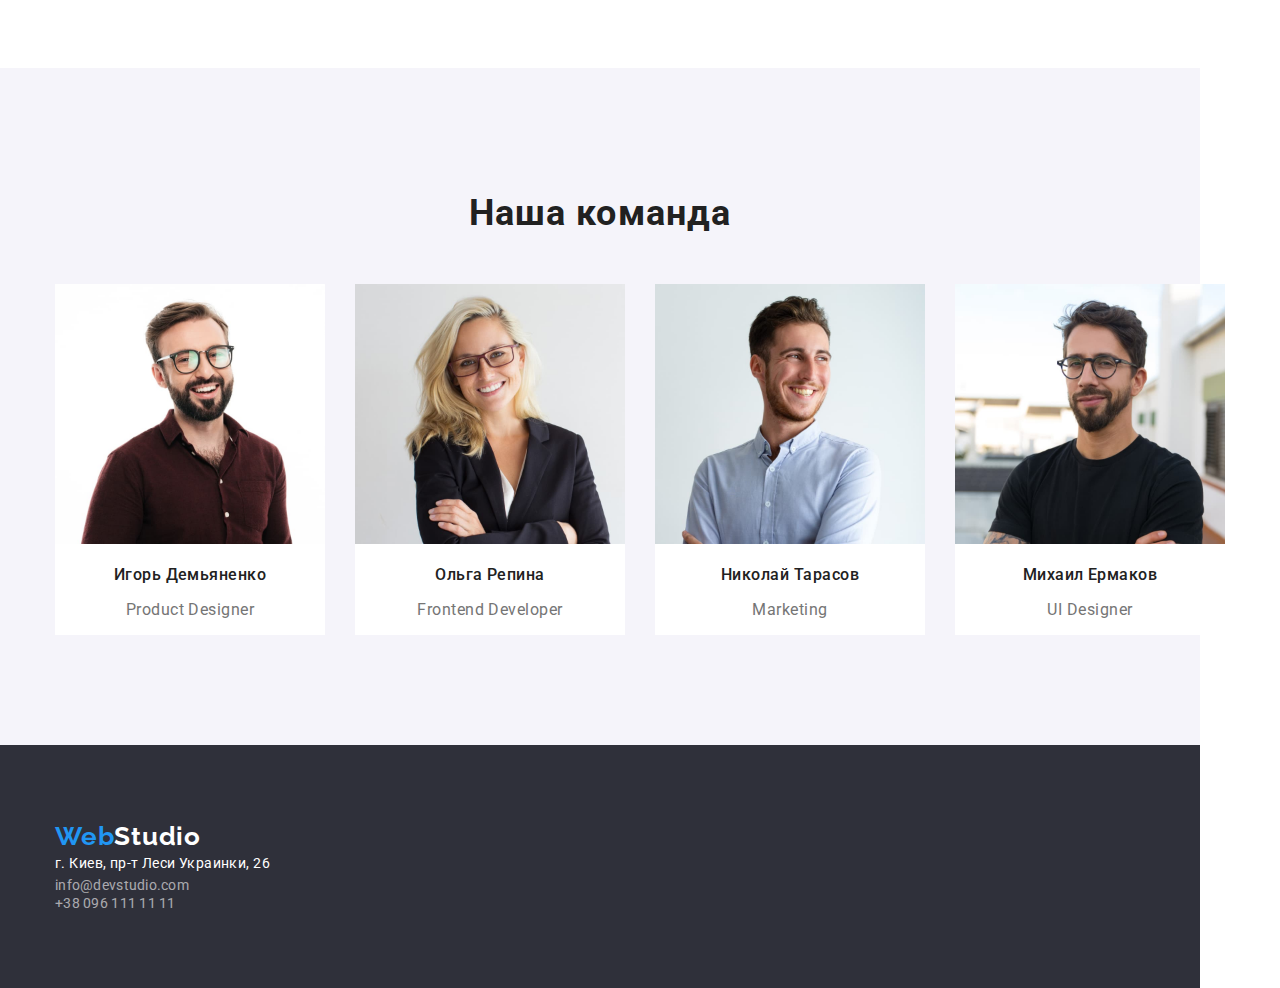
==== commit 23fee9c3: "sumne" ====
--- a/index.html
+++ b/index.html
@@ -135,7 +135,7 @@
             <img
               class="team-image"
               src="./images/team/img-1.jpg"
-              alt="планшет"
+              alt=Igor"
               width="270"
               height="260"
             />
@@ -146,7 +146,7 @@
             <img
               class="team-image"
               src="./images/team/img-2.jpg"
-              alt="планшет"
+              alt="Olga"
               width="270"
               height="260"
             />
@@ -157,7 +157,7 @@
             <img
               class="team-image"
               src="./images/team/img-3.jpg"
-              alt="планшет"
+              alt="Nick"
               width="270"
               height="260"
             />
@@ -168,7 +168,7 @@
             <img
               class="team-image"
               src="./images/team/img-4.jpg"
-              alt="планшет"
+              alt="Mike"
               width="270"
               height="260"
             />
--- a/css/styles.css
+++ b/css/styles.css
@@ -14,21 +14,23 @@
 li {
     list-style-type: none
 }
-.container {
+.header {
     
 
 }   
 
 .header>.container {
-    display: flex;
-    padding-left: 215px;
-    padding-right: 215px;
+    margin: 0px;
+    border-bottom: #ececec 1px solid;
+    display: flex;
+    padding-left: 15px;
+    padding-right: 15px;
     justify-content: space-between;
     align-items: center;
-    width: 1600px
+    width: 1200px
+
 }
 .logo {
-    
     font-family: var(--logo-text);
     font-weight: 700;
     font-size: 26px;
@@ -63,7 +65,6 @@
 }
 .contact-list {
     display: flex;
-    margin-left: auto;
 }
 .contact-mail {
     font-size: 14px;
@@ -90,13 +91,11 @@
     }
 .hero>.container {
     background: var(--fuller-color);
-    width: 1600px;
-    padding-top: 200px;
-    padding-bottom: 200px;
-    padding-left: 452px;
-    padding-right: 452px;
+    width: 1200px;
+    padding: 200px 15px;
 }
 .hero-title {
+    width: 696px;
     font-weight: 900;
     font-size: 44px;
     line-height: 1.36;
@@ -105,12 +104,14 @@
     text-transform: uppercase;
     color: #FFFFFF;
     margin-bottom: 30px;
+    margin-left: auto;
+    margin-right: auto;
 }
 .properties>.container {
-    width: 1600px;
+    width: 1200px;
 }
 .list {
-    padding: 94px 215px;
+    padding: 94px 15px;
     display: flex;
     justify-content: space-around;
     align-items: center;
@@ -118,6 +119,10 @@
 .list>.item {
     margin-right: 30px;
 }
+.list>.item:last-child {
+    margin-right: 0px;
+}
+
 .propertie {
     position: absolute;
     white-space: nowrap;
@@ -147,7 +152,7 @@
     color: var(--main-text-color);
 }
 .about-us>.container {
-    width: 1600px;
+    width: 1200px;
 }
 
 .about-us .title, .team .title {
@@ -160,25 +165,26 @@
     margin-bottom: 50px;
 }
 .card-list {
-    padding: 94px 215px;
-    display: flex;
-    justify-content: space-around;
-    align-items: center;
-}
-.card-list:(last-child){
-    margin-right: 0
+    padding: 94px 15px;
+    display: flex;
+    justify-content: space-between;
+    align-items: center;
+}
 }
 .card {
     margin-right: 30px;
 }
-
+.card:last-child {
+    margin-right: 0px;
+}
 .works-image {
     
 }
 
 .team>.container {
- width: 1600px; 
- padding: 94px 215px;  
+ width: 1200px; 
+ padding: 94px 15px;  
+background-color: #F5F4FA;
 }
 
 .team-cards {
@@ -189,6 +195,12 @@
 
 .card-description {
     margin-right: 30px;
+    background-color: #FFFFFF;
+}
+
+
+.card-description:last-child {
+    margin-right: 0px;
 }
 .team-image {}
 
@@ -211,10 +223,10 @@
 .footer>.container {
     display: block;
     padding-left: 0px;
-    width: 1600px;
+    width: 1200px;
     background: var(--fuller-color);
     font-weight: 400;
-    padding: 60px 215px;
+    padding: 60px 15px;
 }
 .footer .logo {
     margin-bottom: 20px;
@@ -246,7 +258,7 @@
 }
 
 .works>.container {
-    width: 1600px;
+    width: 1200px;
 }
 .works .title {
     position: absolute;
@@ -262,8 +274,8 @@
 }
 .button{
    display: flex;
-   padding: 94px 495px 56px;
-   justify-content: space-around;
+   padding: 94px 15px 56px;
+   justify-content: center;
    align-items: center;
    margin-top: 0px;
    margin-bottom: 0px;
@@ -280,6 +292,10 @@
     cursor: pointer;
     font-weight: 500;
     height: 38px;
+    margin-right: 8px;
+}
+.btn:last-child {
+  
 }
 .select-btn {
     background: var(--brand-color);
@@ -293,6 +309,7 @@
     cursor: pointer;
     border: 0;
     height: 38px;
+    margin-right: 8px;
 }
 .hero .select-btn {
     display: block;
@@ -307,11 +324,11 @@
     color: white;
 }
 .works-cards {
-  width: 1600px;
+  width: 1200px;
   display: flex;  
   flex-wrap: wrap;
-  padding-left: 215px;
-  padding-right: 215px;
+  padding-left: 15px;
+  padding-right: 15px;
   margin-top: 0px;
   margin-bottom: 0px;
   justify-content: space-between;
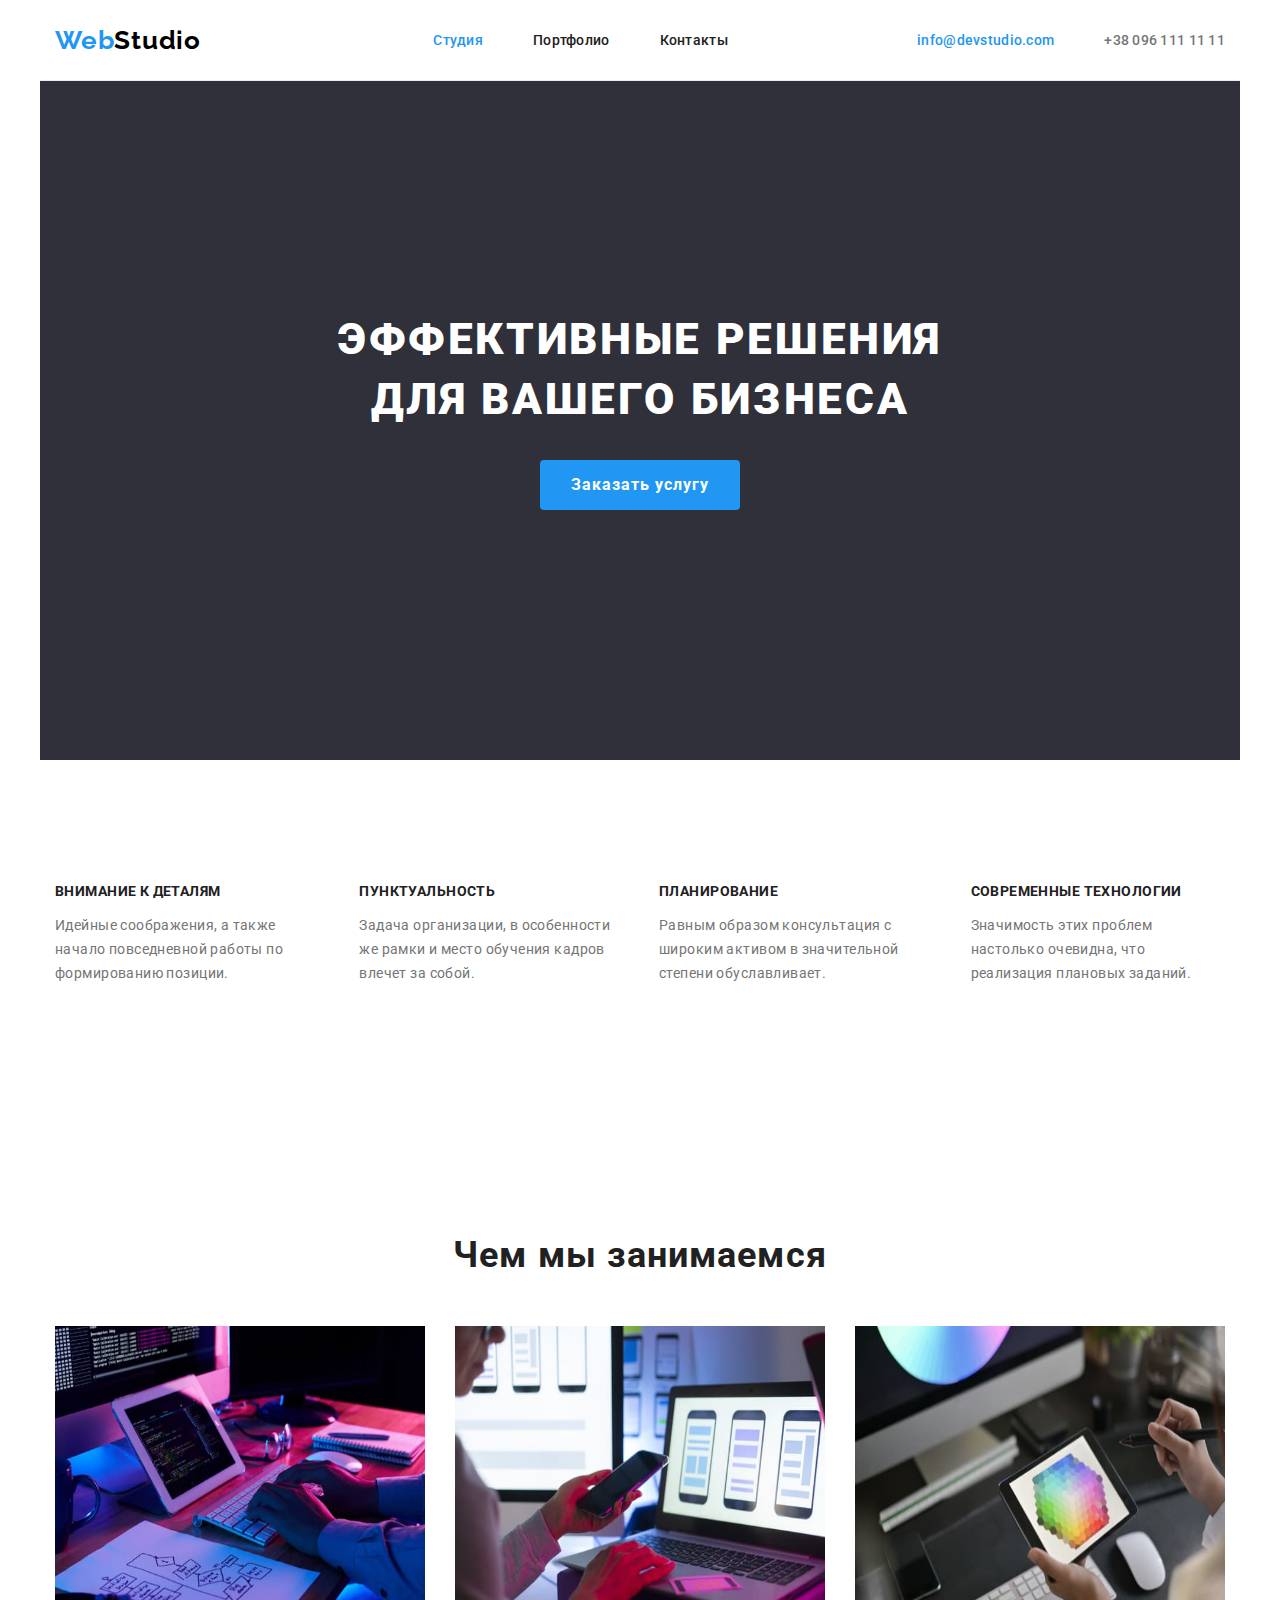
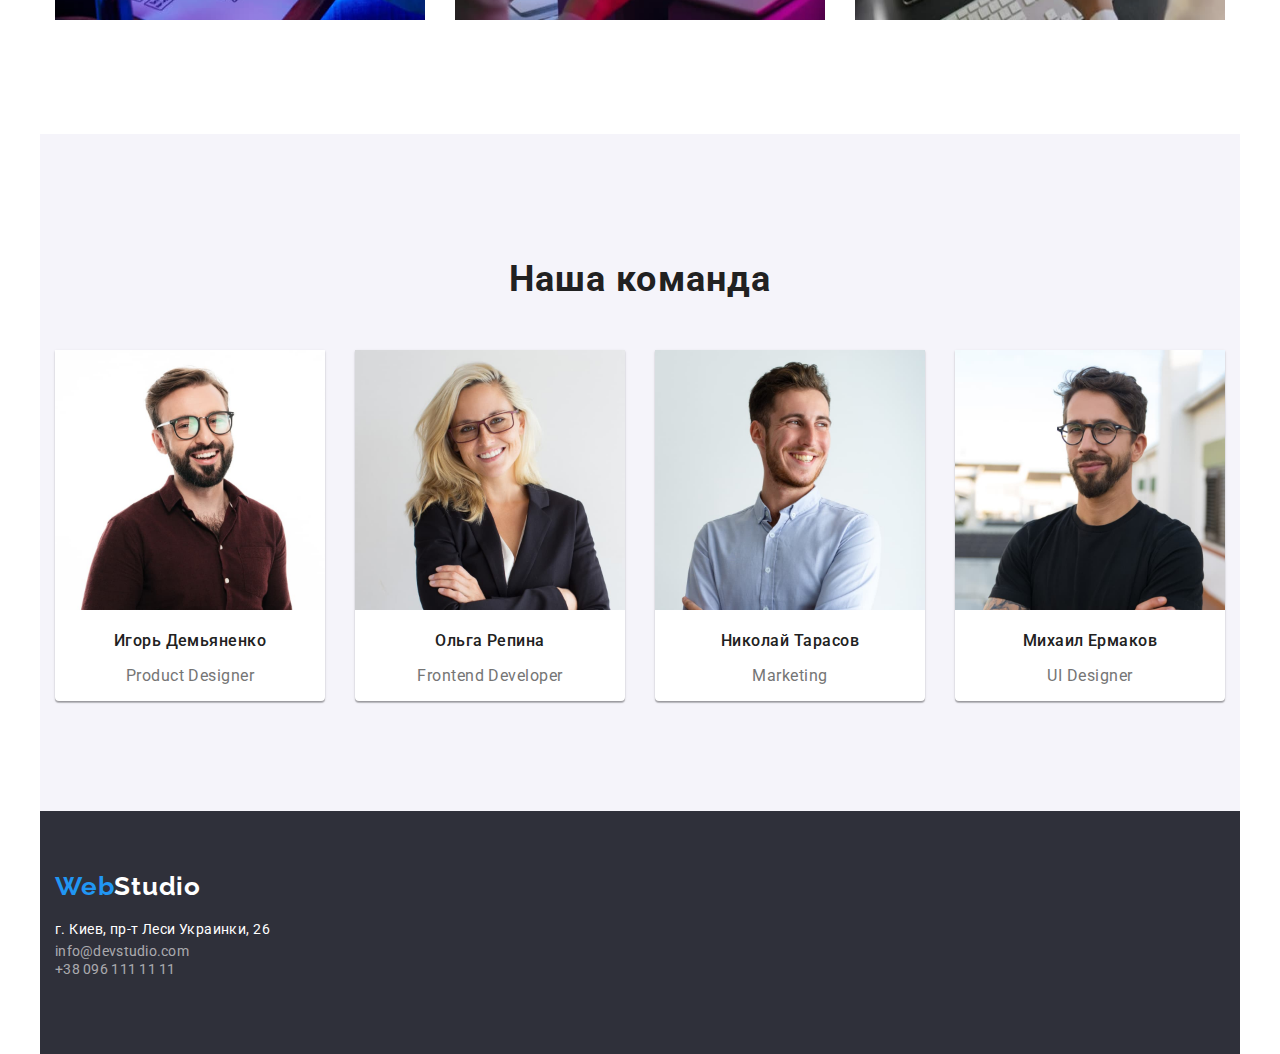
==== commit fcfdf7cc: "yeah" ====
--- a/index.html
+++ b/index.html
@@ -179,27 +179,21 @@
       </div>
       </section>
     </main>
-    <footer class="footer">
+     <footer class="footer">
     <div class="container">
+      <a class="logo" href="/">Web<span class="footer-logo">Studio</span></a>  
       <ul class="conact-list">
         <li class="contact">
-          <a class="logo" href="/">Web<span class="footer-logo">Studio</span></a>
-        </li>
-        <li>
           <address class="post">г. Киев, пр-т Леси Украинки, 26</address>
         </li>
         <li class="contact">
-          <a class="contact-mail" href="mailto:info@devstudio.com"
-            >info@devstudio.com</a
-          >
+          <a class="contact-mail" href="mailto:info@devstudio.com">info@devstudio.com</a>
         </li>
         <li class="contact">
-          <a class="contact-phone" href="tel:+380961111111"
-            >+38 096 111 11 11</a
-          >
+          <a class="contact-phone" href="tel:+380961111111">+38 096 111 11 11</a>
         </li>
       </ul>
     </div>
-    </footer>
+  </footer>
   </body>
 </html>
--- a/css/styles.css
+++ b/css/styles.css
@@ -11,6 +11,9 @@
     font-style: normal;
     font-weight: 500;
 }
+ul {
+    padding-inline-start: 0px;
+}
 li {
     list-style-type: none
 }
@@ -20,7 +23,7 @@
 }   
 
 .header>.container {
-    margin: 0px;
+    margin: 0px auto;
     border-bottom: #ececec 1px solid;
     display: flex;
     padding-left: 15px;
@@ -38,7 +41,7 @@
     letter-spacing: 0.03em;
     text-decoration: none;
     color: var(--brand-color);
-    margin-right: auto;
+    margin-right: 93px;
 }
  .header-logo {
      color: black;
@@ -90,6 +93,7 @@
     cursor: pointer;
     }
 .hero>.container {
+    margin: 0px auto;
     background: var(--fuller-color);
     width: 1200px;
     padding: 200px 15px;
@@ -109,9 +113,11 @@
 }
 .properties>.container {
     width: 1200px;
+    padding: 94px 15px;
+    margin: 0px auto;
 }
 .list {
-    padding: 94px 15px;
+    
     display: flex;
     justify-content: space-around;
     align-items: center;
@@ -153,6 +159,8 @@
 }
 .about-us>.container {
     width: 1200px;
+    padding: 94px 15px;
+    margin: 0px auto;
 }
 
 .about-us .title, .team .title {
@@ -165,7 +173,7 @@
     margin-bottom: 50px;
 }
 .card-list {
-    padding: 94px 15px;
+    
     display: flex;
     justify-content: space-between;
     align-items: center;
@@ -185,17 +193,22 @@
  width: 1200px; 
  padding: 94px 15px;  
 background-color: #F5F4FA;
+margin: 0px auto;
 }
 
 .team-cards {
     display: flex;
     justify-content: space-around;
     align-items: center;
+    padding-inline-start: 0px;
 }
 
 .card-description {
     margin-right: 30px;
     background-color: #FFFFFF;
+    box-shadow: 0px 1px 3px rgba(0, 0, 0, 0.12), 0px 1px 1px rgba(0, 0, 0, 0.14), 0px 2px 1px rgba(0, 0, 0, 0.2);
+    border-radius: 0px 0px 4px 4px;
+    
 }
 
 
@@ -222,24 +235,25 @@
 }
 .footer>.container {
     display: block;
-    padding-left: 0px;
     width: 1200px;
     background: var(--fuller-color);
     font-weight: 400;
     padding: 60px 15px;
+    margin: 0px auto;
 }
 .footer .logo {
-    margin-bottom: 20px;
+       margin-bottom: 20px;
 }
 .footer-logo {
     color: white
 }
 .footer .contact-list {
-
+    padding-inline-start: 0px;
 }
 .footer .contact-mail, .footer .contact-phone {
     color: rgba(255, 255, 255, 0.6);
 }
+
 .footer .contact-mail:hover,
 .footer .contact-mail:focus,
 .footer .contact-phone:hover,
@@ -259,6 +273,9 @@
 
 .works>.container {
     width: 1200px;
+    padding: 94px 15px 56px;
+    margin: 0px auto;
+
 }
 .works .title {
     position: absolute;
@@ -274,7 +291,6 @@
 }
 .button{
    display: flex;
-   padding: 94px 15px 56px;
    justify-content: center;
    align-items: center;
    margin-top: 0px;
@@ -293,6 +309,7 @@
     font-weight: 500;
     height: 38px;
     margin-right: 8px;
+    margin-bottom: 50px;
 }
 .btn:last-child {
   
@@ -310,6 +327,7 @@
     border: 0;
     height: 38px;
     margin-right: 8px;
+    margin-bottom: 50px;
 }
 .hero .select-btn {
     display: block;
@@ -323,25 +341,32 @@
     font-weight: 700;
     color: white;
 }
+.works>.container {
+width: 1200px;
+margin: 0px auto;
+padding: 94px 15px;
+
+}
 .works-cards {
-  width: 1200px;
   display: flex;  
   flex-wrap: wrap;
-  padding-left: 15px;
-  padding-right: 15px;
   margin-top: 0px;
   margin-bottom: 0px;
   justify-content: space-between;
   align-items: center;
+padding-inline-start: 0px;
 }
 
 .works-card-description {
     list-style-type: none;
     margin-right: 30px;
     margin-bottom: 30px;
-}
-
-
+    width: 368px;
+    background: #FFFFFF;
+    border: 1px solid #EEEEEE;
+}
+
+ 
 .works-card-description:nth-of-type(3n+1) {
     margin-left: 0;
   }
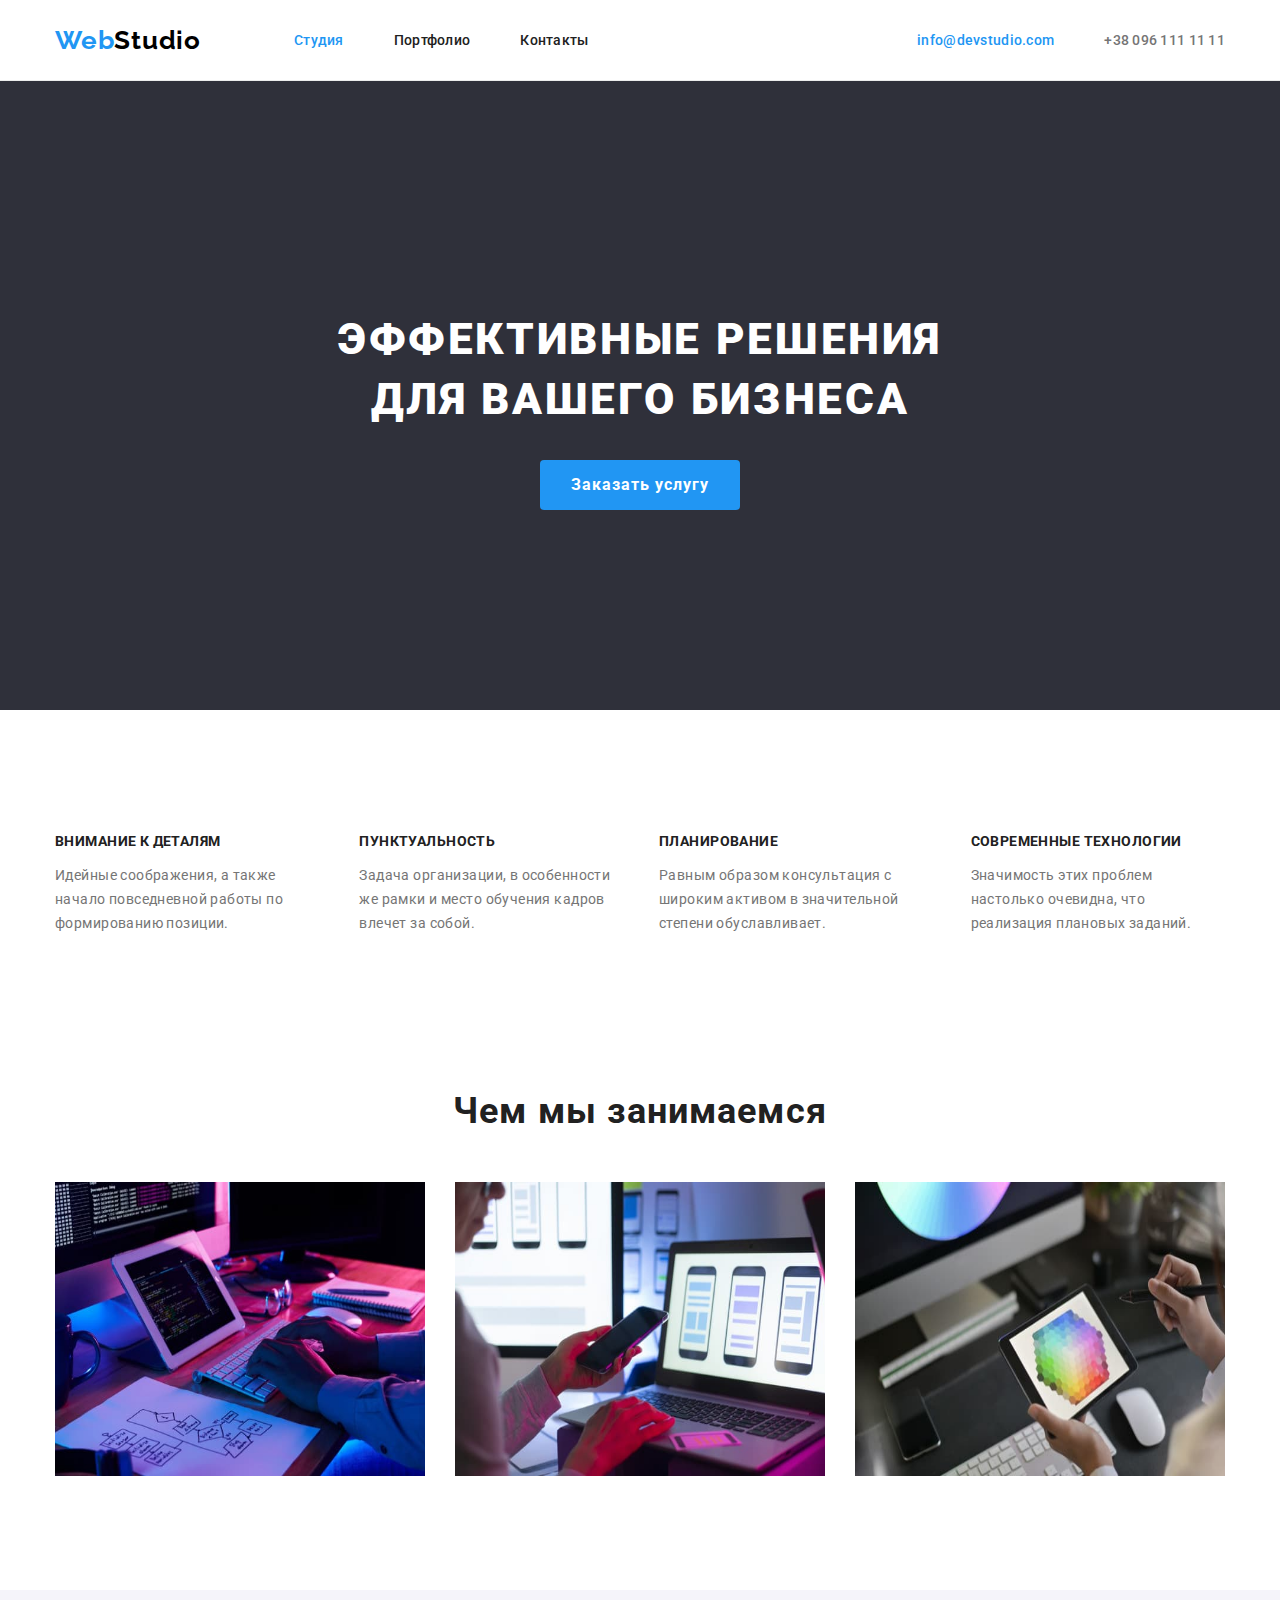
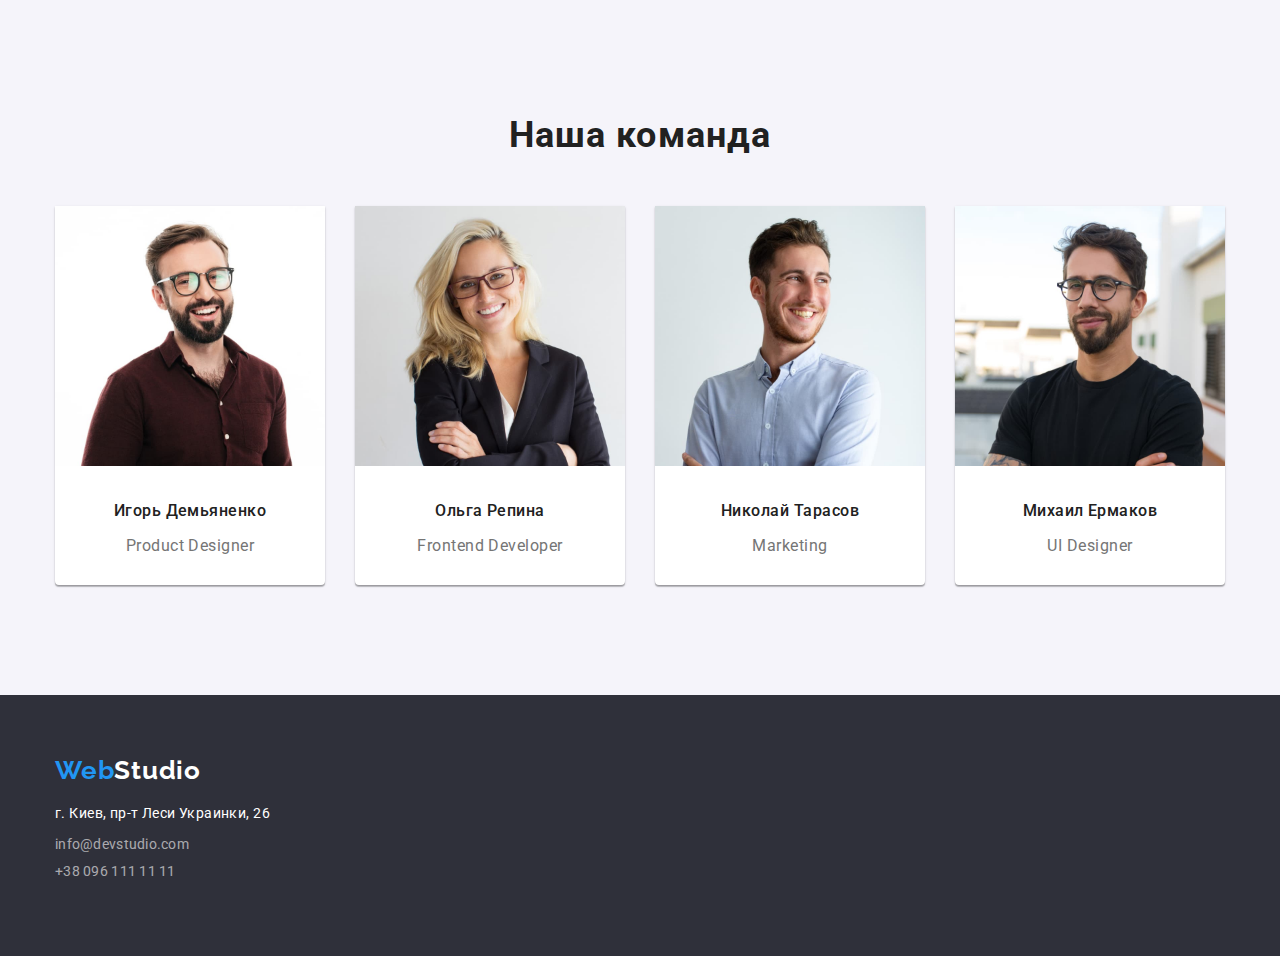
==== commit 3d96c8f3: "i think its al" ====
--- a/index.html
+++ b/index.html
@@ -139,8 +139,10 @@
               width="270"
               height="260"
             />
+            <div class="content">
             <h3 class="name">Игорь Демьяненко</h3>
             <p class="position"><span lang="en">Product Designer</span></p>
+          </div>
           </li>
           <li class="card-description">
             <img
@@ -150,8 +152,10 @@
               width="270"
               height="260"
             />
+            <div class="content">
             <h3 class="name">Ольга Репина</h3>
             <p class="position"><span lang="en">Frontend Developer</span></p>
+          </div>
           </li>
           <li class="card-description">
             <img
@@ -161,8 +165,10 @@
               width="270"
               height="260"
             />
+            <div class="content">
             <h3 class="name">Николай Тарасов</h3>
             <p class="position"><span lang="en">Marketing</span></p>
+          </div>
           </li>
           <li class="card-description">
             <img
@@ -172,8 +178,10 @@
               width="270"
               height="260"
             />
+            <div class="content">
             <h3 class="name">Михаил Ермаков</h3>
             <p class="position"><span lang="en">UI Designer</span></p>
+          </div>
           </li>
         </ul>
       </div>
--- a/css/styles.css
+++ b/css/styles.css
@@ -17,22 +17,20 @@
 li {
     list-style-type: none
 }
-.header {
-    
-
-}   
-
-.header>.container {
+
+.container {
     margin: 0px auto;
-    border-bottom: #ececec 1px solid;
-    display: flex;
     padding-left: 15px;
     padding-right: 15px;
-    justify-content: space-between;
+    width: 1200px
+}    
+.header {
+    border-bottom: #ececec 1px solid;
+    }   
+.header>.container {
+    display: flex;
     align-items: center;
-    width: 1200px
-
-}
+    }
 .logo {
     font-family: var(--logo-text);
     font-weight: 700;
@@ -50,6 +48,7 @@
     display: flex;
     height: 48px;
     align-items: center;
+    justify-content: left;
 }
 .link {
     font-size: 14px;
@@ -62,12 +61,17 @@
 .active-link {
     color: var(--brand-color)
 }
+
 .link:hover, .link:focus{
     color: var(--brand-color);
     cursor: pointer;
 }
 .contact-list {
     display: flex;
+margin-left: auto;
+
+
+
 }
 .contact-mail {
     font-size: 14px;
@@ -92,11 +96,10 @@
     color: var(--brand-color);
     cursor: pointer;
     }
-.hero>.container {
-    margin: 0px auto;
+.hero {
     background: var(--fuller-color);
-    width: 1200px;
-    padding: 200px 15px;
+    padding-top: 200px;
+    padding-bottom: 200px;
 }
 .hero-title {
     width: 696px;
@@ -111,13 +114,11 @@
     margin-left: auto;
     margin-right: auto;
 }
-.properties>.container {
-    width: 1200px;
-    padding: 94px 15px;
-    margin: 0px auto;
+.properties {
+    padding-top: 94px;
+    padding-bottom: 94px;
 }
 .list {
-    
     display: flex;
     justify-content: space-around;
     align-items: center;
@@ -128,7 +129,6 @@
 .list>.item:last-child {
     margin-right: 0px;
 }
-
 .propertie {
     position: absolute;
     white-space: nowrap;
@@ -157,10 +157,8 @@
     letter-spacing: 0.03em;
     color: var(--main-text-color);
 }
-.about-us>.container {
-    width: 1200px;
-    padding: 94px 15px;
-    margin: 0px auto;
+.about-us{
+    padding-bottom: 94px;
 }
 
 .about-us .title, .team .title {
@@ -189,11 +187,10 @@
     
 }
 
-.team>.container {
- width: 1200px; 
- padding: 94px 15px;  
+.team {
+padding-top: 94px;
+padding-bottom: 94px;  
 background-color: #F5F4FA;
-margin: 0px auto;
 }
 
 .team-cards {
@@ -233,14 +230,18 @@
     letter-spacing: 0.03em;
     color: var(--main-text-color);
 }
-.footer>.container {
+.content {
+    padding-top: 14px;
+    padding-bottom: 14px;
+}
+.footer {
     display: block;
-    width: 1200px;
     background: var(--fuller-color);
     font-weight: 400;
-    padding: 60px 15px;
-    margin: 0px auto;
-}
+    padding-top: 60px;
+    padding-bottom: 60px;
+}
+    
 .footer .logo {
        margin-bottom: 20px;
 }
@@ -248,12 +249,18 @@
     color: white
 }
 .footer .contact-list {
-    padding-inline-start: 0px;
+
 }
 .footer .contact-mail, .footer .contact-phone {
     color: rgba(255, 255, 255, 0.6);
-}
-
+    
+}
+.footer .contact {
+    margin-bottom: 9px;
+}
+.footer .contact:last-child {
+    margin-bottom: 0px;
+}
 .footer .contact-mail:hover,
 .footer .contact-mail:focus,
 .footer .contact-phone:hover,
@@ -269,13 +276,12 @@
     line-height: 1.71;
     letter-spacing: 0.03em;
     color: #FFFFFF;
-}
-
-.works>.container {
-    width: 1200px;
-    padding: 94px 15px 56px;
-    margin: 0px auto;
-
+    margin-bottom: 9px;
+}
+
+.works {
+    padding-top: 94px;
+    padding-bottom: 56px;
 }
 .works .title {
     position: absolute;
@@ -294,7 +300,13 @@
    justify-content: center;
    align-items: center;
    margin-top: 0px;
-   margin-bottom: 0px;
+   margin-bottom: 50px;
+}
+.button-section{
+    margin-right: 8px; 
+}
+.button-section:last-child {
+    margin-right: 0;
 }
 .btn {
     background: #F5F4FA;
@@ -309,10 +321,9 @@
     font-weight: 500;
     height: 38px;
     margin-right: 8px;
-    margin-bottom: 50px;
-}
-.btn:last-child {
-  
+    padding: 6px 22px;
+    
+    
 }
 .select-btn {
     background: var(--brand-color);
@@ -327,7 +338,7 @@
     border: 0;
     height: 38px;
     margin-right: 8px;
-    margin-bottom: 50px;
+    padding: 6px 22px;
 }
 .hero .select-btn {
     display: block;
@@ -340,12 +351,6 @@
     background: var(--brand-color);
     font-weight: 700;
     color: white;
-}
-.works>.container {
-width: 1200px;
-margin: 0px auto;
-padding: 94px 15px;
-
 }
 .works-cards {
   display: flex;  
@@ -354,7 +359,6 @@
   margin-bottom: 0px;
   justify-content: space-between;
   align-items: center;
-padding-inline-start: 0px;
 }
 
 .works-card-description {
@@ -381,3 +385,24 @@
 .works-card-description .name, .works-card-description .position {
     text-align:left;
 }
+.work {
+font-family:  var(--main-text);
+font-style: normal;
+font-weight: 700;
+font-size: 18px;
+line-height: 36px;
+letter-spacing: 0.06em;
+color: var(--title-color);
+}
+.works-sub {
+    font-family:  var(--main-text);;
+    font-style: normal;
+    font-weight: 400;
+    font-size: 16px;
+    line-height: 30px;
+    letter-spacing: 0.03em;
+    color: var(--main-text-color); 
+}
+.text {
+    padding: 20px 24px;;
+}